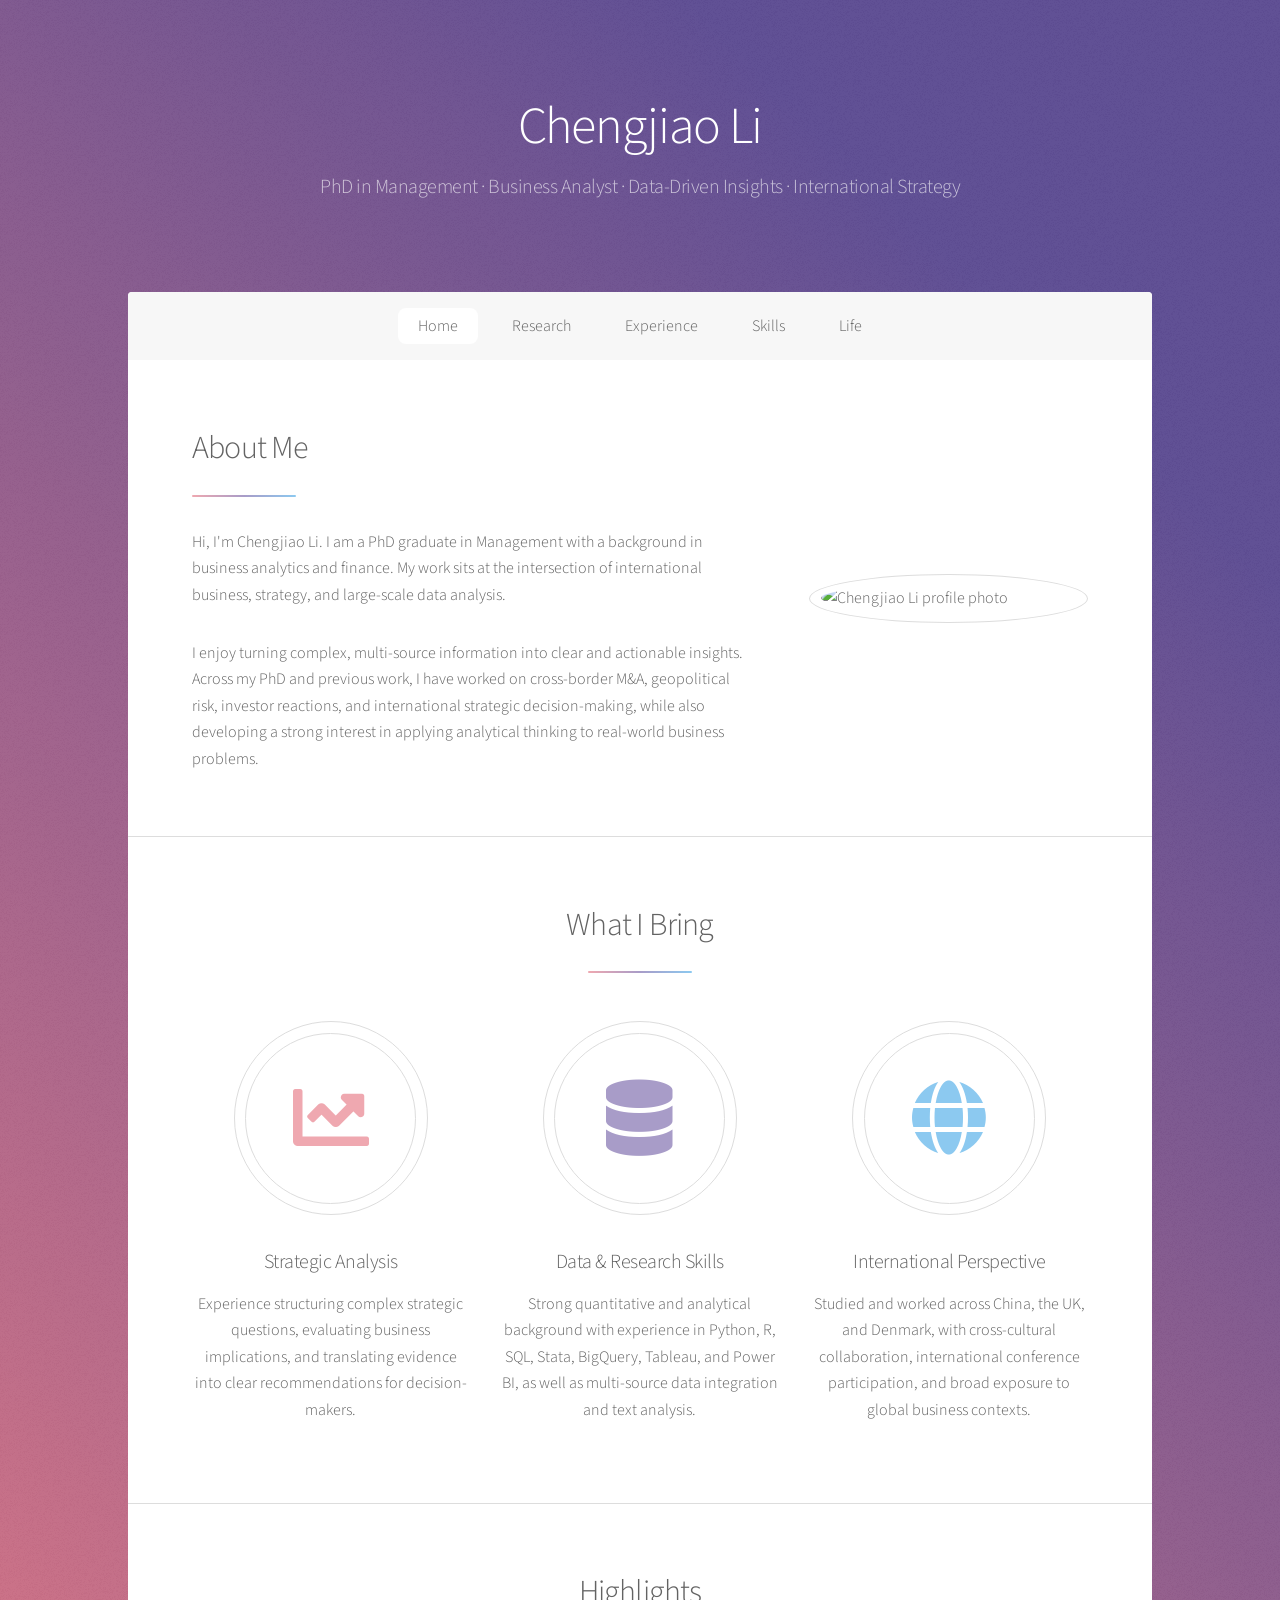
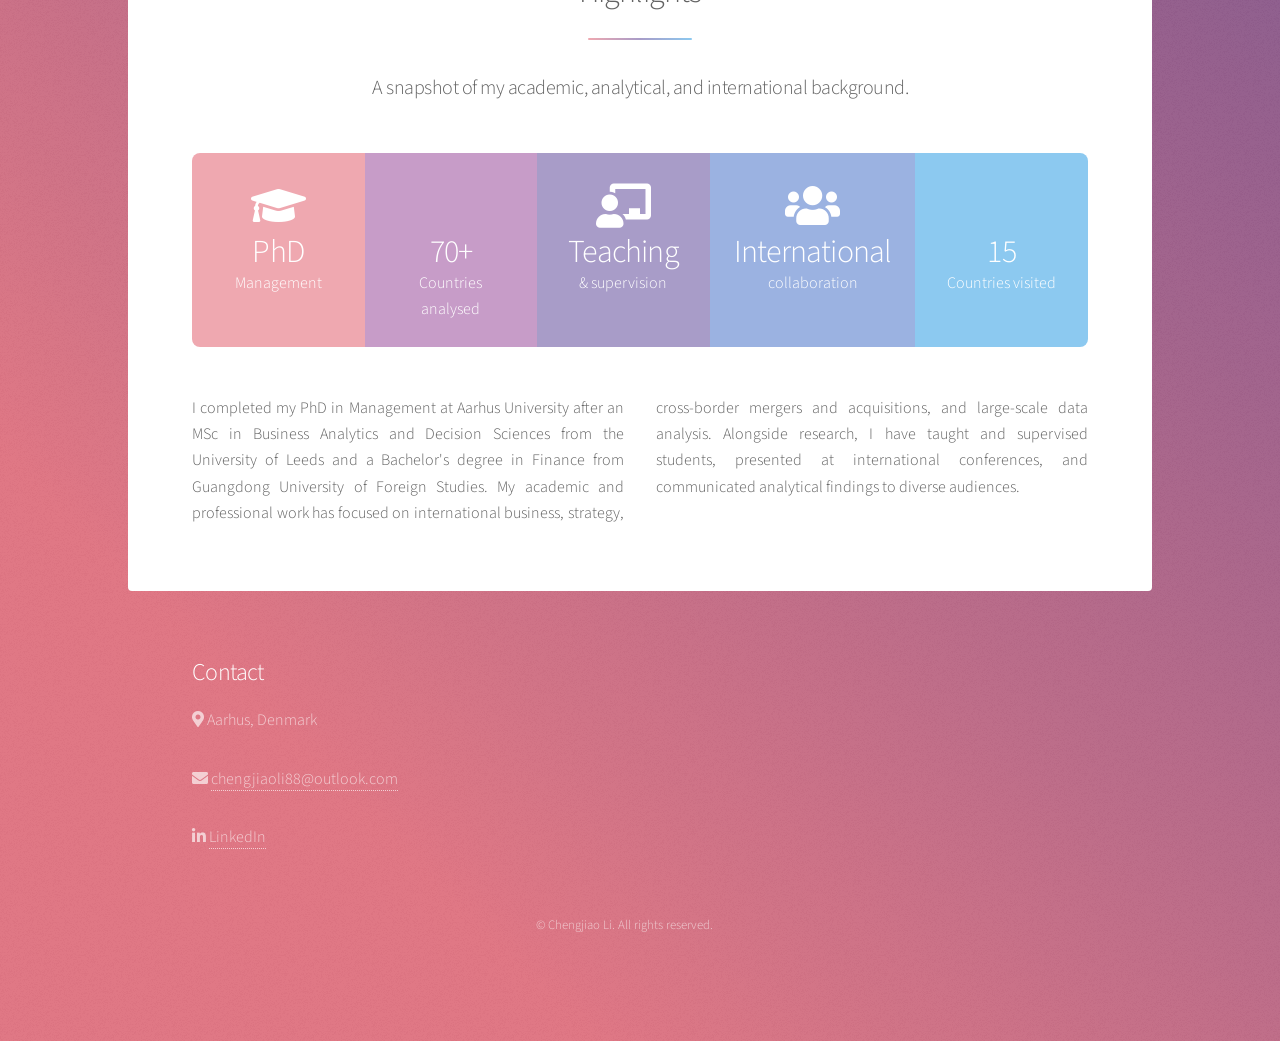
==== index.html @ 2b3ce6ff "Initial website upload" ====
<!DOCTYPE HTML>
<!--
	Adapted from Stellar by HTML5 UP
-->
<html>
	<head>
		<title>Chengjiao Li | Home</title>
		<meta charset="utf-8" />
		<meta name="viewport" content="width=device-width, initial-scale=1, user-scalable=no" />
		<meta name="description" content="Chengjiao Li is a PhD graduate in Management with a background in business analytics and finance, specialising in international business, strategy, and data-driven analysis." />
		<link rel="stylesheet" href="assets/css/main.css" />
		<noscript><link rel="stylesheet" href="assets/css/noscript.css" /></noscript>
	</head>
	<body class="is-preload">

		<!-- Wrapper -->
		<div id="wrapper">

			<!-- Header -->
			<header id="header" class="alt">
				<h1>Chengjiao Li</h1>
				<p>PhD in Management · Business Analyst · Data-Driven Insights · International Strategy</p>
			</header>

			<!-- Nav -->
			<nav id="nav">
				<ul>
					<li><a href="index.html" class="active">Home</a></li>
					<li><a href="Research.html">Research</a></li>
					<li><a href="Experience.html">Experience</a></li>
					<li><a href="Skills.html">Skills</a></li>
					<li><a href="Life.html">Life</a></li>
				</ul>
			</nav>

			<!-- Main -->
			<div id="main">

				<!-- About Me -->
				<section id="intro" class="main">
					<div class="spotlight">
						<div class="content">
							<header class="major">
								<h2>About Me</h2>
							</header>
							<p>
								Hi, I'm Chengjiao Li. I am a PhD graduate in Management with a background in business
								analytics and finance. My work sits at the intersection of international business,
								strategy, and large-scale data analysis.
							</p>
							<p>
								I enjoy turning complex, multi-source information into clear and actionable insights.
								Across my PhD and previous work, I have worked on cross-border M&amp;A, geopolitical risk,
								investor reactions, and international strategic decision-making, while also developing a
								strong interest in applying analytical thinking to real-world business problems.
							</p>
						</div>
						<span class="image"><img src="images/profile.jpg" alt="Chengjiao Li profile photo" /></span>
					</div>
				</section>

				<!-- What I Bring -->
				<section id="first" class="main special">
					<header class="major">
						<h2>What I Bring</h2>
					</header>
					<ul class="features">
						<li>
							<span class="icon solid major style1 fa-chart-line"></span>
							<h3>Strategic Analysis</h3>
							<p>
								Experience structuring complex strategic questions, evaluating business implications,
								and translating evidence into clear recommendations for decision-makers.
							</p>
						</li>
						<li>
							<span class="icon solid major style3 fa-database"></span>
							<h3>Data &amp; Research Skills</h3>
							<p>
								Strong quantitative and analytical background with experience in Python, R, SQL,
								Stata, BigQuery, Tableau, and Power BI, as well as multi-source data integration and text analysis.
							</p>
						</li>
						<li>
							<span class="icon solid major style5 fa-globe"></span>
							<h3>International Perspective</h3>
							<p>
								Studied and worked across China, the UK, and Denmark, with cross-cultural collaboration,
								international conference participation, and broad exposure to global business contexts.
							</p>
						</li>
					</ul>
				</section>

				<!-- Highlights -->
				<section id="second" class="main special">
					<header class="major">
						<h2>Highlights</h2>
						<p>A snapshot of my academic, analytical, and international background.</p>
					</header>
					<ul class="statistics">
						<li class="style1">
							<span class="icon solid fa-graduation-cap"></span>
							<strong>PhD</strong> Management
						</li>
						<li class="style2">
							<span class="icon fa-globe"></span>
							<strong>70+</strong> Countries analysed
						</li>
						<li class="style3">
							<span class="icon solid fa-chalkboard-teacher"></span>
							<strong>Teaching</strong> &amp; supervision
						</li>
						<li class="style4">
							<span class="icon solid fa-users"></span>
							<strong>International</strong> collaboration
						</li>
						<li class="style5">
							<span class="icon fa-camera"></span>
							<strong>15</strong> Countries visited
						</li>
					</ul>
					<p class="content">
						I completed my PhD in Management at Aarhus University after an MSc in Business Analytics and
						Decision Sciences from the University of Leeds and a Bachelor's degree in Finance from
						Guangdong University of Foreign Studies. My academic and professional work has focused on
						international business, strategy, cross-border mergers and acquisitions, and large-scale
						data analysis. Alongside research, I have taught and supervised students, presented at
						international conferences, and communicated analytical findings to diverse audiences.
					</p>
				</section>

			</div>

			<!-- Footer -->
			<footer id="footer">
				<section class="contact-block">
					<h2>Contact</h2>

					<p class="contact-item">
						<span class="icon solid fa-map-marker-alt"></span>
						<span>Aarhus, Denmark</span>
					</p>

					<p class="contact-item">
						<span class="icon solid fa-envelope"></span>
						<a href="mailto:chengjiaoli88@outlook.com">chengjiaoli88@outlook.com</a>
					</p>

					<p class="contact-item">
						<span class="icon brands fa-linkedin-in"></span>
						<a href="https://www.linkedin.com/in/chengjiao-li-96b55ba3/" target="_blank" rel="noopener noreferrer">LinkedIn</a>
					</p>
				</section>

				<p class="copyright">&copy; Chengjiao Li. All rights reserved.</p>
			</footer>

		</div>

		<!-- Scripts -->
		<script src="assets/js/jquery.min.js"></script>
		<script src="assets/js/jquery.scrollex.min.js"></script>
		<script src="assets/js/jquery.scrolly.min.js"></script>
		<script src="assets/js/browser.min.js"></script>
		<script src="assets/js/breakpoints.min.js"></script>
		<script src="assets/js/util.js"></script>
		<script src="assets/js/main.js"></script>

	</body>
</html>
---- assets/css/main.css ----
@import url(fontawesome-all.min.css);
@import 'https://fonts.googleapis.com/css?family=Source+Sans+Pro:300,400';

/*
	Stellar by HTML5 UP
	html5up.net | @ajlkn
	Free for personal and commercial use under the CCA 3.0 license (html5up.net/license)
*/

html, body, div, span, applet, object,
iframe, h1, h2, h3, h4, h5, h6, p, blockquote,
pre, a, abbr, acronym, address, big, cite,
code, del, dfn, em, img, ins, kbd, q, s, samp,
small, strike, strong, sub, sup, tt, var, b,
u, i, center, dl, dt, dd, ol, ul, li, fieldset,
form, label, legend, table, caption, tbody,
tfoot, thead, tr, th, td, article, aside,
canvas, details, embed, figure, figcaption,
footer, header, hgroup, menu, nav, output, ruby,
section, summary, time, mark, audio, video {
	margin: 0;
	padding: 0;
	border: 0;
	font-size: 100%;
	font: inherit;
	vertical-align: baseline;}

article, aside, details, figcaption, figure,
footer, header, hgroup, menu, nav, section {
	display: block;}

body {
	line-height: 1;
}

ol, ul {
	list-style: none;
}

blockquote, q {
	quotes: none;
}

	blockquote:before, blockquote:after, q:before, q:after {
		content: '';
		content: none;
	}

table {
	border-collapse: collapse;
	border-spacing: 0;
}

body {
	-webkit-text-size-adjust: none;
}

mark {
	background-color: transparent;
	color: inherit;
}

input::-moz-focus-inner {
	border: 0;
	padding: 0;
}

input, select, textarea {
	-moz-appearance: none;
	-webkit-appearance: none;
	-ms-appearance: none;
	appearance: none;
}

/* Basic */

	@-ms-viewport {
		width: device-width;
	}

	body {
		-ms-overflow-style: scrollbar;
	}

	@media screen and (max-width: 480px) {

		html, body {
			min-width: 320px;
		}

	}

	html {
		box-sizing: border-box;
	}

	*, *:before, *:after {
		box-sizing: inherit;
	}

	body {
		background-color: #935d8c;
		background-image: url("images/overlay.png"), -moz-linear-gradient(45deg, #e37682 15%, #5f4d93 85%);
		background-image: url("images/overlay.png"), -webkit-linear-gradient(45deg, #e37682 15%, #5f4d93 85%);
		background-image: url("images/overlay.png"), -ms-linear-gradient(45deg, #e37682 15%, #5f4d93 85%);
		background-image: url("images/overlay.png"), linear-gradient(45deg, #e37682 15%, #5f4d93 85%);
	}

		body.is-preload *, body.is-preload *:before, body.is-preload *:after {
			-moz-animation: none !important;
			-webkit-animation: none !important;
			-ms-animation: none !important;
			animation: none !important;
			-moz-transition: none !important;
			-webkit-transition: none !important;
			-ms-transition: none !important;
			transition: none !important;
		}

/* Type */

	body {
		background-color: #935d8c;
		color: rgba(255, 255, 255, 0.65);
	}

	body, input, select, textarea {
		font-family: "Source Sans Pro", Helvetica, sans-serif;
		font-size: 17pt;
		font-weight: 300;
		line-height: 1.65;
	}

		@media screen and (max-width: 1680px) {

			body, input, select, textarea {
				font-size: 14pt;
			}

		}

		@media screen and (max-width: 1280px) {

			body, input, select, textarea {
				font-size: 12pt;
			}

		}

		@media screen and (max-width: 360px) {

			body, input, select, textarea {
				font-size: 11pt;
			}

		}

	a {
		-moz-transition: color 0.2s ease, border-bottom 0.2s ease;
		-webkit-transition: color 0.2s ease, border-bottom 0.2s ease;
		-ms-transition: color 0.2s ease, border-bottom 0.2s ease;
		transition: color 0.2s ease, border-bottom 0.2s ease;
		text-decoration: none;
		border-bottom: dotted 1px;
		color: inherit;
	}

		a:hover {
			border-bottom-color: transparent;
		}

	strong, b {
		font-weight: 400;
	}

	em, i {
		font-style: italic;
	}

	p {
		margin: 0 0 2em 0;
	}

		p.content {
			-moz-columns: 20em 2;
			-webkit-columns: 20em 2;
			-ms-columns: 20em 2;
			columns: 20em 2;
			-moz-column-gap: 2em;
			-webkit-column-gap: 2em;
			-ms-column-gap: 2em;
			column-gap: 2em;
			text-align: justify;
		}

	h1, h2, h3, h4, h5, h6 {
		font-weight: 300;
		line-height: 1.5;
		margin: 0 0 0.7em 0;
		letter-spacing: -0.025em;
	}

		h1 a, h2 a, h3 a, h4 a, h5 a, h6 a {
			color: inherit;
			text-decoration: none;
		}

	h1 {
		font-size: 2.5em;
		line-height: 1.2;
	}

	h2 {
		font-size: 1.5em;
	}

	h3 {
		font-size: 1.25em;
	}

	h4 {
		font-size: 1.1em;
	}

	h5 {
		font-size: 0.9em;
	}

	h6 {
		font-size: 0.7em;
	}

	@media screen and (max-width: 736px) {

		h1 {
			font-size: 2em;
		}

	}

	sub {
		font-size: 0.8em;
		position: relative;
		top: 0.5em;
	}

	sup {
		font-size: 0.8em;
		position: relative;
		top: -0.5em;
	}

	blockquote {
		border-left: solid 4px;
		font-style: italic;
		margin: 0 0 2em 0;
		padding: 0.5em 0 0.5em 2em;
	}

	code {
		border-radius: 8px;
		border: solid 1px;
		font-family: "Courier New", monospace;
		font-size: 0.9em;
		margin: 0 0.25em;
		padding: 0.25em 0.65em;
	}

	pre {
		-webkit-overflow-scrolling: touch;
		font-family: "Courier New", monospace;
		font-size: 0.9em;
		margin: 0 0 2em 0;
	}

		pre code {
			display: block;
			line-height: 1.75;
			padding: 1em 1.5em;
			overflow-x: auto;
		}

	hr {
		border: 0;
		border-bottom: solid 1px;
		margin: 2em 0;
	}

		hr.major {
			margin: 3em 0;
		}

	.align-left {
		text-align: left;
	}

	.align-center {
		text-align: center;
	}

	.align-right {
		text-align: right;
	}

	input, select, textarea {
		color: #ffffff;
	}

	a:hover {
		color: #ffffff;
	}

	strong, b {
		color: #ffffff;
	}

	h1, h2, h3, h4, h5, h6 {
		color: #ffffff;
	}

	blockquote {
		border-left-color: rgba(255, 255, 255, 0.35);
	}

	code {
		background: rgba(255, 255, 255, 0.075);
		border-color: rgba(255, 255, 255, 0.35);
	}

	hr {
		border-bottom-color: rgba(255, 255, 255, 0.35);
	}

/* Row */

	.row {
		display: flex;
		flex-wrap: wrap;
		box-sizing: border-box;
		align-items: stretch;
	}

		.row > * {
			box-sizing: border-box;
		}

		.row.gtr-uniform > * > :last-child {
			margin-bottom: 0;
		}

		.row.aln-left {
			justify-content: flex-start;
		}

		.row.aln-center {
			justify-content: center;
		}

		.row.aln-right {
			justify-content: flex-end;
		}

		.row.aln-top {
			align-items: flex-start;
		}

		.row.aln-middle {
			align-items: center;
		}

		.row.aln-bottom {
			align-items: flex-end;
		}

		.row > .imp {
			order: -1;
		}

		.row > .col-1 {
			width: 8.33333%;
		}

		.row > .off-1 {
			margin-left: 8.33333%;
		}

		.row > .col-2 {
			width: 16.66667%;
		}

		.row > .off-2 {
			margin-left: 16.66667%;
		}

		.row > .col-3 {
			width: 25%;
		}

		.row > .off-3 {
			margin-left: 25%;
		}

		.row > .col-4 {
			width: 33.33333%;
		}

		.row > .off-4 {
			margin-left: 33.33333%;
		}

		.row > .col-5 {
			width: 41.66667%;
		}

		.row > .off-5 {
			margin-left: 41.66667%;
		}

		.row > .col-6 {
			width: 50%;
		}

		.row > .off-6 {
			margin-left: 50%;
		}

		.row > .col-7 {
			width: 58.33333%;
		}

		.row > .off-7 {
			margin-left: 58.33333%;
		}

		.row > .col-8 {
			width: 66.66667%;
		}

		.row > .off-8 {
			margin-left: 66.66667%;
		}

		.row > .col-9 {
			width: 75%;
		}

		.row > .off-9 {
			margin-left: 75%;
		}

		.row > .col-10 {
			width: 83.33333%;
		}

		.row > .off-10 {
			margin-left: 83.33333%;
		}

		.row > .col-11 {
			width: 91.66667%;
		}

		.row > .off-11 {
			margin-left: 91.66667%;
		}

		.row > .col-12 {
			width: 100%;
		}

		.row > .off-12 {
			margin-left: 100%;
		}

		.row.gtr-0 {
			margin-top: 0;
			margin-left: 0em;
		}

			.row.gtr-0 > * {
				padding: 0 0 0 0em;
			}

			.row.gtr-0.gtr-uniform {
				margin-top: 0em;
			}

				.row.gtr-0.gtr-uniform > * {
					padding-top: 0em;
				}

		.row.gtr-25 {
			margin-top: 0;
			margin-left: -0.375em;
		}

			.row.gtr-25 > * {
				padding: 0 0 0 0.375em;
			}

			.row.gtr-25.gtr-uniform {
				margin-top: -0.375em;
			}

				.row.gtr-25.gtr-uniform > * {
					padding-top: 0.375em;
				}

		.row.gtr-50 {
			margin-top: 0;
			margin-left: -0.75em;
		}

			.row.gtr-50 > * {
				padding: 0 0 0 0.75em;
			}

			.row.gtr-50.gtr-uniform {
				margin-top: -0.75em;
			}

				.row.gtr-50.gtr-uniform > * {
					padding-top: 0.75em;
				}

		.row {
			margin-top: 0;
			margin-left: -1.5em;
		}

			.row > * {
				padding: 0 0 0 1.5em;
			}

			.row.gtr-uniform {
				margin-top: -1.5em;
			}

				.row.gtr-uniform > * {
					padding-top: 1.5em;
				}

		.row.gtr-150 {
			margin-top: 0;
			margin-left: -2.25em;
		}

			.row.gtr-150 > * {
				padding: 0 0 0 2.25em;
			}

			.row.gtr-150.gtr-uniform {
				margin-top: -2.25em;
			}

				.row.gtr-150.gtr-uniform > * {
					padding-top: 2.25em;
				}

		.row.gtr-200 {
			margin-top: 0;
			margin-left: -3em;
		}

			.row.gtr-200 > * {
				padding: 0 0 0 3em;
			}

			.row.gtr-200.gtr-uniform {
				margin-top: -3em;
			}

				.row.gtr-200.gtr-uniform > * {
					padding-top: 3em;
				}

		@media screen and (max-width: 1680px) {

			.row {
				display: flex;
				flex-wrap: wrap;
				box-sizing: border-box;
				align-items: stretch;
			}

				.row > * {
					box-sizing: border-box;
				}

				.row.gtr-uniform > * > :last-child {
					margin-bottom: 0;
				}

				.row.aln-left {
					justify-content: flex-start;
				}

				.row.aln-center {
					justify-content: center;
				}

				.row.aln-right {
					justify-content: flex-end;
				}

				.row.aln-top {
					align-items: flex-start;
				}

				.row.aln-middle {
					align-items: center;
				}

				.row.aln-bottom {
					align-items: flex-end;
				}

				.row > .imp-xlarge {
					order: -1;
				}

				.row > .col-1-xlarge {
					width: 8.33333%;
				}

				.row > .off-1-xlarge {
					margin-left: 8.33333%;
				}

				.row > .col-2-xlarge {
					width: 16.66667%;
				}

				.row > .off-2-xlarge {
					margin-left: 16.66667%;
				}

				.row > .col-3-xlarge {
					width: 25%;
				}

				.row > .off-3-xlarge {
					margin-left: 25%;
				}

				.row > .col-4-xlarge {
					width: 33.33333%;
				}

				.row > .off-4-xlarge {
					margin-left: 33.33333%;
				}

				.row > .col-5-xlarge {
					width: 41.66667%;
				}

				.row > .off-5-xlarge {
					margin-left: 41.66667%;
				}

				.row > .col-6-xlarge {
					width: 50%;
				}

				.row > .off-6-xlarge {
					margin-left: 50%;
				}

				.row > .col-7-xlarge {
					width: 58.33333%;
				}

				.row > .off-7-xlarge {
					margin-left: 58.33333%;
				}

				.row > .col-8-xlarge {
					width: 66.66667%;
				}

				.row > .off-8-xlarge {
					margin-left: 66.66667%;
				}

				.row > .col-9-xlarge {
					width: 75%;
				}

				.row > .off-9-xlarge {
					margin-left: 75%;
				}

				.row > .col-10-xlarge {
					width: 83.33333%;
				}

				.row > .off-10-xlarge {
					margin-left: 83.33333%;
				}

				.row > .col-11-xlarge {
					width: 91.66667%;
				}

				.row > .off-11-xlarge {
					margin-left: 91.66667%;
				}

				.row > .col-12-xlarge {
					width: 100%;
				}

				.row > .off-12-xlarge {
					margin-left: 100%;
				}

				.row.gtr-0 {
					margin-top: 0;
					margin-left: 0em;
				}

					.row.gtr-0 > * {
						padding: 0 0 0 0em;
					}

					.row.gtr-0.gtr-uniform {
						margin-top: 0em;
					}

						.row.gtr-0.gtr-uniform > * {
							padding-top: 0em;
						}

				.row.gtr-25 {
					margin-top: 0;
					margin-left: -0.375em;
				}

					.row.gtr-25 > * {
						padding: 0 0 0 0.375em;
					}

					.row.gtr-25.gtr-uniform {
						margin-top: -0.375em;
					}

						.row.gtr-25.gtr-uniform > * {
							padding-top: 0.375em;
						}

				.row.gtr-50 {
					margin-top: 0;
					margin-left: -0.75em;
				}

					.row.gtr-50 > * {
						padding: 0 0 0 0.75em;
					}

					.row.gtr-50.gtr-uniform {
						margin-top: -0.75em;
					}

						.row.gtr-50.gtr-uniform > * {
							padding-top: 0.75em;
						}

				.row {
					margin-top: 0;
					margin-left: -1.5em;
				}

					.row > * {
						padding: 0 0 0 1.5em;
					}

					.row.gtr-uniform {
						margin-top: -1.5em;
					}

						.row.gtr-uniform > * {
							padding-top: 1.5em;
						}

				.row.gtr-150 {
					margin-top: 0;
					margin-left: -2.25em;
				}

					.row.gtr-150 > * {
						padding: 0 0 0 2.25em;
					}

					.row.gtr-150.gtr-uniform {
						margin-top: -2.25em;
					}

						.row.gtr-150.gtr-uniform > * {
							padding-top: 2.25em;
						}

				.row.gtr-200 {
					margin-top: 0;
					margin-left: -3em;
				}

					.row.gtr-200 > * {
						padding: 0 0 0 3em;
					}

					.row.gtr-200.gtr-uniform {
						margin-top: -3em;
					}

						.row.gtr-200.gtr-uniform > * {
							padding-top: 3em;
						}

		}

		@media screen and (max-width: 1280px) {

			.row {
				display: flex;
				flex-wrap: wrap;
				box-sizing: border-box;
				align-items: stretch;
			}

				.row > * {
					box-sizing: border-box;
				}

				.row.gtr-uniform > * > :last-child {
					margin-bottom: 0;
				}

				.row.aln-left {
					justify-content: flex-start;
				}

				.row.aln-center {
					justify-content: center;
				}

				.row.aln-right {
					justify-content: flex-end;
				}

				.row.aln-top {
					align-items: flex-start;
				}

				.row.aln-middle {
					align-items: center;
				}

				.row.aln-bottom {
					align-items: flex-end;
				}

				.row > .imp-large {
					order: -1;
				}

				.row > .col-1-large {
					width: 8.33333%;
				}

				.row > .off-1-large {
					margin-left: 8.33333%;
				}

				.row > .col-2-large {
					width: 16.66667%;
				}

				.row > .off-2-large {
					margin-left: 16.66667%;
				}

				.row > .col-3-large {
					width: 25%;
				}

				.row > .off-3-large {
					margin-left: 25%;
				}

				.row > .col-4-large {
					width: 33.33333%;
				}

				.row > .off-4-large {
					margin-left: 33.33333%;
				}

				.row > .col-5-large {
					width: 41.66667%;
				}

				.row > .off-5-large {
					margin-left: 41.66667%;
				}

				.row > .col-6-large {
					width: 50%;
				}

				.row > .off-6-large {
					margin-left: 50%;
				}

				.row > .col-7-large {
					width: 58.33333%;
				}

				.row > .off-7-large {
					margin-left: 58.33333%;
				}

				.row > .col-8-large {
					width: 66.66667%;
				}

				.row > .off-8-large {
					margin-left: 66.66667%;
				}

				.row > .col-9-large {
					width: 75%;
				}

				.row > .off-9-large {
					margin-left: 75%;
				}

				.row > .col-10-large {
					width: 83.33333%;
				}

				.row > .off-10-large {
					margin-left: 83.33333%;
				}

				.row > .col-11-large {
					width: 91.66667%;
				}

				.row > .off-11-large {
					margin-left: 91.66667%;
				}

				.row > .col-12-large {
					width: 100%;
				}

				.row > .off-12-large {
					margin-left: 100%;
				}

				.row.gtr-0 {
					margin-top: 0;
					margin-left: 0em;
				}

					.row.gtr-0 > * {
						padding: 0 0 0 0em;
					}

					.row.gtr-0.gtr-uniform {
						margin-top: 0em;
					}

						.row.gtr-0.gtr-uniform > * {
							padding-top: 0em;
						}

				.row.gtr-25 {
					margin-top: 0;
					margin-left: -0.375em;
				}

					.row.gtr-25 > * {
						padding: 0 0 0 0.375em;
					}

					.row.gtr-25.gtr-uniform {
						margin-top: -0.375em;
					}

						.row.gtr-25.gtr-uniform > * {
							padding-top: 0.375em;
						}

				.row.gtr-50 {
					margin-top: 0;
					margin-left: -0.75em;
				}

					.row.gtr-50 > * {
						padding: 0 0 0 0.75em;
					}

					.row.gtr-50.gtr-uniform {
						margin-top: -0.75em;
					}

						.row.gtr-50.gtr-uniform > * {
							padding-top: 0.75em;
						}

				.row {
					margin-top: 0;
					margin-left: -1.5em;
				}

					.row > * {
						padding: 0 0 0 1.5em;
					}

					.row.gtr-uniform {
						margin-top: -1.5em;
					}

						.row.gtr-uniform > * {
							padding-top: 1.5em;
						}

				.row.gtr-150 {
					margin-top: 0;
					margin-left: -2.25em;
				}

					.row.gtr-150 > * {
						padding: 0 0 0 2.25em;
					}

					.row.gtr-150.gtr-uniform {
						margin-top: -2.25em;
					}

						.row.gtr-150.gtr-uniform > * {
							padding-top: 2.25em;
						}

				.row.gtr-200 {
					margin-top: 0;
					margin-left: -3em;
				}

					.row.gtr-200 > * {
						padding: 0 0 0 3em;
					}

					.row.gtr-200.gtr-uniform {
						margin-top: -3em;
					}

						.row.gtr-200.gtr-uniform > * {
							padding-top: 3em;
						}

		}

		@media screen and (max-width: 980px) {

			.row {
				display: flex;
				flex-wrap: wrap;
				box-sizing: border-box;
				align-items: stretch;
			}

				.row > * {
					box-sizing: border-box;
				}

				.row.gtr-uniform > * > :last-child {
					margin-bottom: 0;
				}

				.row.aln-left {
					justify-content: flex-start;
				}

				.row.aln-center {
					justify-content: center;
				}

				.row.aln-right {
					justify-content: flex-end;
				}

				.row.aln-top {
					align-items: flex-start;
				}

				.row.aln-middle {
					align-items: center;
				}

				.row.aln-bottom {
					align-items: flex-end;
				}

				.row > .imp-medium {
					order: -1;
				}

				.row > .col-1-medium {
					width: 8.33333%;
				}

				.row > .off-1-medium {
					margin-left: 8.33333%;
				}

				.row > .col-2-medium {
					width: 16.66667%;
				}

				.row > .off-2-medium {
					margin-left: 16.66667%;
				}

				.row > .col-3-medium {
					width: 25%;
				}

				.row > .off-3-medium {
					margin-left: 25%;
				}

				.row > .col-4-medium {
					width: 33.33333%;
				}

				.row > .off-4-medium {
					margin-left: 33.33333%;
				}

				.row > .col-5-medium {
					width: 41.66667%;
				}

				.row > .off-5-medium {
					margin-left: 41.66667%;
				}

				.row > .col-6-medium {
					width: 50%;
				}

				.row > .off-6-medium {
					margin-left: 50%;
				}

				.row > .col-7-medium {
					width: 58.33333%;
				}

				.row > .off-7-medium {
					margin-left: 58.33333%;
				}

				.row > .col-8-medium {
					width: 66.66667%;
				}

				.row > .off-8-medium {
					margin-left: 66.66667%;
				}

				.row > .col-9-medium {
					width: 75%;
				}

				.row > .off-9-medium {
					margin-left: 75%;
				}

				.row > .col-10-medium {
					width: 83.33333%;
				}

				.row > .off-10-medium {
					margin-left: 83.33333%;
				}

				.row > .col-11-medium {
					width: 91.66667%;
				}

				.row > .off-11-medium {
					margin-left: 91.66667%;
				}

				.row > .col-12-medium {
					width: 100%;
				}

				.row > .off-12-medium {
					margin-left: 100%;
				}

				.row.gtr-0 {
					margin-top: 0;
					margin-left: 0em;
				}

					.row.gtr-0 > * {
						padding: 0 0 0 0em;
					}

					.row.gtr-0.gtr-uniform {
						margin-top: 0em;
					}

						.row.gtr-0.gtr-uniform > * {
							padding-top: 0em;
						}

				.row.gtr-25 {
					margin-top: 0;
					margin-left: -0.375em;
				}

					.row.gtr-25 > * {
						padding: 0 0 0 0.375em;
					}

					.row.gtr-25.gtr-uniform {
						margin-top: -0.375em;
					}

						.row.gtr-25.gtr-uniform > * {
							padding-top: 0.375em;
						}

				.row.gtr-50 {
					margin-top: 0;
					margin-left: -0.75em;
				}

					.row.gtr-50 > * {
						padding: 0 0 0 0.75em;
					}

					.row.gtr-50.gtr-uniform {
						margin-top: -0.75em;
					}

						.row.gtr-50.gtr-uniform > * {
							padding-top: 0.75em;
						}

				.row {
					margin-top: 0;
					margin-left: -1.5em;
				}

					.row > * {
						padding: 0 0 0 1.5em;
					}

					.row.gtr-uniform {
						margin-top: -1.5em;
					}

						.row.gtr-uniform > * {
							padding-top: 1.5em;
						}

				.row.gtr-150 {
					margin-top: 0;
					margin-left: -2.25em;
				}

					.row.gtr-150 > * {
						padding: 0 0 0 2.25em;
					}

					.row.gtr-150.gtr-uniform {
						margin-top: -2.25em;
					}

						.row.gtr-150.gtr-uniform > * {
							padding-top: 2.25em;
						}

				.row.gtr-200 {
					margin-top: 0;
					margin-left: -3em;
				}

					.row.gtr-200 > * {
						padding: 0 0 0 3em;
					}

					.row.gtr-200.gtr-uniform {
						margin-top: -3em;
					}

						.row.gtr-200.gtr-uniform > * {
							padding-top: 3em;
						}

		}

		@media screen and (max-width: 736px) {

			.row {
				display: flex;
				flex-wrap: wrap;
				box-sizing: border-box;
				align-items: stretch;
			}

				.row > * {
					box-sizing: border-box;
				}

				.row.gtr-uniform > * > :last-child {
					margin-bottom: 0;
				}

				.row.aln-left {
					justify-content: flex-start;
				}

				.row.aln-center {
					justify-content: center;
				}

				.row.aln-right {
					justify-content: flex-end;
				}

				.row.aln-top {
					align-items: flex-start;
				}

				.row.aln-middle {
					align-items: center;
				}

				.row.aln-bottom {
					align-items: flex-end;
				}

				.row > .imp-small {
					order: -1;
				}

				.row > .col-1-small {
					width: 8.33333%;
				}

				.row > .off-1-small {
					margin-left: 8.33333%;
				}

				.row > .col-2-small {
					width: 16.66667%;
				}

				.row > .off-2-small {
					margin-left: 16.66667%;
				}

				.row > .col-3-small {
					width: 25%;
				}

				.row > .off-3-small {
					margin-left: 25%;
				}

				.row > .col-4-small {
					width: 33.33333%;
				}

				.row > .off-4-small {
					margin-left: 33.33333%;
				}

				.row > .col-5-small {
					width: 41.66667%;
				}

				.row > .off-5-small {
					margin-left: 41.66667%;
				}

				.row > .col-6-small {
					width: 50%;
				}

				.row > .off-6-small {
					margin-left: 50%;
				}

				.row > .col-7-small {
					width: 58.33333%;
				}

				.row > .off-7-small {
					margin-left: 58.33333%;
				}

				.row > .col-8-small {
					width: 66.66667%;
				}

				.row > .off-8-small {
					margin-left: 66.66667%;
				}

				.row > .col-9-small {
					width: 75%;
				}

				.row > .off-9-small {
					margin-left: 75%;
				}

				.row > .col-10-small {
					width: 83.33333%;
				}

				.row > .off-10-small {
					margin-left: 83.33333%;
				}

				.row > .col-11-small {
					width: 91.66667%;
				}

				.row > .off-11-small {
					margin-left: 91.66667%;
				}

				.row > .col-12-small {
					width: 100%;
				}

				.row > .off-12-small {
					margin-left: 100%;
				}

				.row.gtr-0 {
					margin-top: 0;
					margin-left: 0em;
				}

					.row.gtr-0 > * {
						padding: 0 0 0 0em;
					}

					.row.gtr-0.gtr-uniform {
						margin-top: 0em;
					}

						.row.gtr-0.gtr-uniform > * {
							padding-top: 0em;
						}

				.row.gtr-25 {
					margin-top: 0;
					margin-left: -0.25em;
				}

					.row.gtr-25 > * {
						padding: 0 0 0 0.25em;
					}

					.row.gtr-25.gtr-uniform {
						margin-top: -0.25em;
					}

						.row.gtr-25.gtr-uniform > * {
							padding-top: 0.25em;
						}

				.row.gtr-50 {
					margin-top: 0;
					margin-left: -0.5em;
				}

					.row.gtr-50 > * {
						padding: 0 0 0 0.5em;
					}

					.row.gtr-50.gtr-uniform {
						margin-top: -0.5em;
					}

						.row.gtr-50.gtr-uniform > * {
							padding-top: 0.5em;
						}

				.row {
					margin-top: 0;
					margin-left: -1em;
				}

					.row > * {
						padding: 0 0 0 1em;
					}

					.row.gtr-uniform {
						margin-top: -1em;
					}

						.row.gtr-uniform > * {
							padding-top: 1em;
						}

				.row.gtr-150 {
					margin-top: 0;
					margin-left: -1.5em;
				}

					.row.gtr-150 > * {
						padding: 0 0 0 1.5em;
					}

					.row.gtr-150.gtr-uniform {
						margin-top: -1.5em;
					}

						.row.gtr-150.gtr-uniform > * {
							padding-top: 1.5em;
						}

				.row.gtr-200 {
					margin-top: 0;
					margin-left: -2em;
				}

					.row.gtr-200 > * {
						padding: 0 0 0 2em;
					}

					.row.gtr-200.gtr-uniform {
						margin-top: -2em;
					}

						.row.gtr-200.gtr-uniform > * {
							padding-top: 2em;
						}

		}

		@media screen and (max-width: 480px) {

			.row {
				display: flex;
				flex-wrap: wrap;
				box-sizing: border-box;
				align-items: stretch;
			}

				.row > * {
					box-sizing: border-box;
				}

				.row.gtr-uniform > * > :last-child {
					margin-bottom: 0;
				}

				.row.aln-left {
					justify-content: flex-start;
				}

				.row.aln-center {
					justify-content: center;
				}

				.row.aln-right {
					justify-content: flex-end;
				}

				.row.aln-top {
					align-items: flex-start;
				}

				.row.aln-middle {
					align-items: center;
				}

				.row.aln-bottom {
					align-items: flex-end;
				}

				.row > .imp-xsmall {
					order: -1;
				}

				.row > .col-1-xsmall {
					width: 8.33333%;
				}

				.row > .off-1-xsmall {
					margin-left: 8.33333%;
				}

				.row > .col-2-xsmall {
					width: 16.66667%;
				}

				.row > .off-2-xsmall {
					margin-left: 16.66667%;
				}

				.row > .col-3-xsmall {
					width: 25%;
				}

				.row > .off-3-xsmall {
					margin-left: 25%;
				}

				.row > .col-4-xsmall {
					width: 33.33333%;
				}

				.row > .off-4-xsmall {
					margin-left: 33.33333%;
				}

				.row > .col-5-xsmall {
					width: 41.66667%;
				}

				.row > .off-5-xsmall {
					margin-left: 41.66667%;
				}

				.row > .col-6-xsmall {
					width: 50%;
				}

				.row > .off-6-xsmall {
					margin-left: 50%;
				}

				.row > .col-7-xsmall {
					width: 58.33333%;
				}

				.row > .off-7-xsmall {
					margin-left: 58.33333%;
				}

				.row > .col-8-xsmall {
					width: 66.66667%;
				}

				.row > .off-8-xsmall {
					margin-left: 66.66667%;
				}

				.row > .col-9-xsmall {
					width: 75%;
				}

				.row > .off-9-xsmall {
					margin-left: 75%;
				}

				.row > .col-10-xsmall {
					width: 83.33333%;
				}

				.row > .off-10-xsmall {
					margin-left: 83.33333%;
				}

				.row > .col-11-xsmall {
					width: 91.66667%;
				}

				.row > .off-11-xsmall {
					margin-left: 91.66667%;
				}

				.row > .col-12-xsmall {
					width: 100%;
				}

				.row > .off-12-xsmall {
					margin-left: 100%;
				}

				.row.gtr-0 {
					margin-top: 0;
					margin-left: 0em;
				}

					.row.gtr-0 > * {
						padding: 0 0 0 0em;
					}

					.row.gtr-0.gtr-uniform {
						margin-top: 0em;
					}

						.row.gtr-0.gtr-uniform > * {
							padding-top: 0em;
						}

				.row.gtr-25 {
					margin-top: 0;
					margin-left: -0.3125em;
				}

					.row.gtr-25 > * {
						padding: 0 0 0 0.3125em;
					}

					.row.gtr-25.gtr-uniform {
						margin-top: -0.3125em;
					}

						.row.gtr-25.gtr-uniform > * {
							padding-top: 0.3125em;
						}

				.row.gtr-50 {
					margin-top: 0;
					margin-left: -0.625em;
				}

					.row.gtr-50 > * {
						padding: 0 0 0 0.625em;
					}

					.row.gtr-50.gtr-uniform {
						margin-top: -0.625em;
					}

						.row.gtr-50.gtr-uniform > * {
							padding-top: 0.625em;
						}

				.row {
					margin-top: 0;
					margin-left: -1.25em;
				}

					.row > * {
						padding: 0 0 0 1.25em;
					}

					.row.gtr-uniform {
						margin-top: -1.25em;
					}

						.row.gtr-uniform > * {
							padding-top: 1.25em;
						}

				.row.gtr-150 {
					margin-top: 0;
					margin-left: -1.875em;
				}

					.row.gtr-150 > * {
						padding: 0 0 0 1.875em;
					}

					.row.gtr-150.gtr-uniform {
						margin-top: -1.875em;
					}

						.row.gtr-150.gtr-uniform > * {
							padding-top: 1.875em;
						}

				.row.gtr-200 {
					margin-top: 0;
					margin-left: -2.5em;
				}

					.row.gtr-200 > * {
						padding: 0 0 0 2.5em;
					}

					.row.gtr-200.gtr-uniform {
						margin-top: -2.5em;
					}

						.row.gtr-200.gtr-uniform > * {
							padding-top: 2.5em;
						}

		}

/* Box */

	.box {
		border-radius: 8px;
		border: solid;
		margin-bottom: 2em;
		padding: 1.5em;
	}

		.box > :last-child,
		.box > :last-child > :last-child,
		.box > :last-child > :last-child > :last-child {
			margin-bottom: 0;
		}

		.box.alt {
			border: 0;
			border-radius: 0;
			padding: 0;
		}

	.box {
		border-color: rgba(255, 255, 255, 0.35);
	}

/* Button */

	input[type="submit"],
	input[type="reset"],
	input[type="button"],
	button,
	.button {
		-moz-appearance: none;
		-webkit-appearance: none;
		-ms-appearance: none;
		appearance: none;
		-moz-transition: background-color 0.2s ease-in-out, color 0.2s ease-in-out;
		-webkit-transition: background-color 0.2s ease-in-out, color 0.2s ease-in-out;
		-ms-transition: background-color 0.2s ease-in-out, color 0.2s ease-in-out;
		transition: background-color 0.2s ease-in-out, color 0.2s ease-in-out;
		border-radius: 8px;
		border: 0;
		cursor: pointer;
		display: inline-block;
		font-weight: 300;
		height: 2.75em;
		line-height: 2.75em;
		min-width: 9.25em;
		padding: 0 1.5em;
		text-align: center;
		text-decoration: none;
		white-space: nowrap;
	}

		input[type="submit"].icon,
		input[type="reset"].icon,
		input[type="button"].icon,
		button.icon,
		.button.icon {
			padding-left: 1.35em;
		}

			input[type="submit"].icon:before,
			input[type="reset"].icon:before,
			input[type="button"].icon:before,
			button.icon:before,
			.button.icon:before {
				margin-right: 0.5em;
			}

		input[type="submit"].fit,
		input[type="reset"].fit,
		input[type="button"].fit,
		button.fit,
		.button.fit {
			width: 100%;
		}

		input[type="submit"].small,
		input[type="reset"].small,
		input[type="button"].small,
		button.small,
		.button.small {
			font-size: 0.8em;
		}

		input[type="submit"].large,
		input[type="reset"].large,
		input[type="button"].large,
		button.large,
		.button.large {
			font-size: 1.35em;
		}

		input[type="submit"].disabled, input[type="submit"]:disabled,
		input[type="reset"].disabled,
		input[type="reset"]:disabled,
		input[type="button"].disabled,
		input[type="button"]:disabled,
		button.disabled,
		button:disabled,
		.button.disabled,
		.button:disabled {
			pointer-events: none;
			opacity: 0.25;
		}

		@media screen and (max-width: 736px) {

			input[type="submit"],
			input[type="reset"],
			input[type="button"],
			button,
			.button {
				min-width: 0;
			}

		}

	input[type="submit"],
	input[type="reset"],
	input[type="button"],
	button,
	.button {
		background-color: transparent;
		box-shadow: inset 0 0 0 1px rgba(255, 255, 255, 0.35);
		color: #ffffff !important;
	}

		input[type="submit"]:hover,
		input[type="reset"]:hover,
		input[type="button"]:hover,
		button:hover,
		.button:hover {
			background-color: rgba(255, 255, 255, 0.075);
		}

		input[type="submit"]:active,
		input[type="reset"]:active,
		input[type="button"]:active,
		button:active,
		.button:active {
			background-color: rgba(255, 255, 255, 0.2);
		}

		input[type="submit"].icon:before,
		input[type="reset"].icon:before,
		input[type="button"].icon:before,
		button.icon:before,
		.button.icon:before {
			color: rgba(255, 255, 255, 0.5);
		}

		input[type="submit"].primary,
		input[type="reset"].primary,
		input[type="button"].primary,
		button.primary,
		.button.primary {
			background-color: #8cc9f0;
			color: #ffffff !important;
			box-shadow: none;
		}

			input[type="submit"].primary:hover,
			input[type="reset"].primary:hover,
			input[type="button"].primary:hover,
			button.primary:hover,
			.button.primary:hover {
				background-color: #9acff2;
			}

			input[type="submit"].primary:active,
			input[type="reset"].primary:active,
			input[type="button"].primary:active,
			button.primary:active,
			.button.primary:active {
				background-color: #7ec3ee;
			}

			input[type="submit"].primary.icon:before,
			input[type="reset"].primary.icon:before,
			input[type="button"].primary.icon:before,
			button.primary.icon:before,
			.button.primary.icon:before {
				color: #ffffff !important;
			}

/* Form */

	form {
		margin: 0 0 2em 0;
	}

	label {
		display: block;
		font-size: 0.9em;
		font-weight: 400;
		margin: 0 0 1em 0;
	}

	input[type="text"],
	input[type="password"],
	input[type="email"],
	select,
	textarea {
		-moz-appearance: none;
		-webkit-appearance: none;
		-ms-appearance: none;
		appearance: none;
		border-radius: 8px;
		border: solid 1px;
		color: inherit;
		display: block;
		outline: 0;
		padding: 0 1em;
		text-decoration: none;
		width: 100%;
	}

		input[type="text"]:invalid,
		input[type="password"]:invalid,
		input[type="email"]:invalid,
		select:invalid,
		textarea:invalid {
			box-shadow: none;
		}

	select {
		background-size: 1.25rem;
		background-repeat: no-repeat;
		background-position: calc(100% - 1rem) center;
		height: 2.75em;
		padding-right: 2.75em;
		text-overflow: ellipsis;
	}

		select:focus::-ms-value {
			background-color: transparent;
		}

		select::-ms-expand {
			display: none;
		}

	input[type="text"],
	input[type="password"],
	input[type="email"],
	select {
		height: 2.75em;
	}

	textarea {
		padding: 0.75em 1em;
	}

	input[type="checkbox"],
	input[type="radio"] {
		-moz-appearance: none;
		-webkit-appearance: none;
		-ms-appearance: none;
		appearance: none;
		display: block;
		float: left;
		margin-right: -2em;
		opacity: 0;
		width: 1em;
		z-index: -1;
	}

		input[type="checkbox"] + label,
		input[type="radio"] + label {
			text-decoration: none;
			cursor: pointer;
			display: inline-block;
			font-size: 1em;
			font-weight: 300;
			padding-left: 2.4em;
			padding-right: 0.75em;
			position: relative;
		}

			input[type="checkbox"] + label:before,
			input[type="radio"] + label:before {
				-moz-osx-font-smoothing: grayscale;
				-webkit-font-smoothing: antialiased;
				display: inline-block;
				font-style: normal;
				font-variant: normal;
				text-rendering: auto;
				line-height: 1;
				text-transform: none !important;
				font-family: 'Font Awesome 5 Free';
				font-weight: 900;
			}

			input[type="checkbox"] + label:before,
			input[type="radio"] + label:before {
				border-radius: 8px;
				border: solid 1px;
				content: '';
				display: inline-block;
				font-size: 0.8em;
				height: 2.0625em;
				left: 0;
				line-height: 2.0625em;
				position: absolute;
				text-align: center;
				top: 0;
				width: 2.0625em;
			}

		input[type="checkbox"]:checked + label:before,
		input[type="radio"]:checked + label:before {
			content: '\f00c';
		}

	input[type="checkbox"] + label:before {
		border-radius: 8px;
	}

	input[type="radio"] + label:before {
		border-radius: 100%;
	}

	::-webkit-input-placeholder {
		opacity: 1.0;
	}

	:-moz-placeholder {
		opacity: 1.0;
	}

	::-moz-placeholder {
		opacity: 1.0;
	}

	:-ms-input-placeholder {
		opacity: 1.0;
	}

	label {
		color: #ffffff;
	}

	input[type="text"],
	input[type="password"],
	input[type="email"],
	select,
	textarea {
		background-color: rgba(255, 255, 255, 0.075);
		border-color: rgba(255, 255, 255, 0.35);
	}

		input[type="text"]:focus,
		input[type="password"]:focus,
		input[type="email"]:focus,
		select:focus,
		textarea:focus {
			border-color: #8cc9f0;
			box-shadow: 0 0 0 1px #8cc9f0;
		}

	select {
		background-image: url("data:image/svg+xml;charset=utf8,%3Csvg xmlns='http://www.w3.org/2000/svg' width='40' height='40' preserveAspectRatio='none' viewBox='0 0 40 40'%3E%3Cpath d='M9.4,12.3l10.4,10.4l10.4-10.4c0.2-0.2,0.5-0.4,0.9-0.4c0.3,0,0.6,0.1,0.9,0.4l3.3,3.3c0.2,0.2,0.4,0.5,0.4,0.9 c0,0.4-0.1,0.6-0.4,0.9L20.7,31.9c-0.2,0.2-0.5,0.4-0.9,0.4c-0.3,0-0.6-0.1-0.9-0.4L4.3,17.3c-0.2-0.2-0.4-0.5-0.4-0.9 c0-0.4,0.1-0.6,0.4-0.9l3.3-3.3c0.2-0.2,0.5-0.4,0.9-0.4S9.1,12.1,9.4,12.3z' fill='rgba(255, 255, 255, 0.35)' /%3E%3C/svg%3E");
	}

		select option {
			color: #ffffff;
			background: #935d8c;
		}

	input[type="checkbox"] + label,
	input[type="radio"] + label {
		color: rgba(255, 255, 255, 0.65);
	}

		input[type="checkbox"] + label:before,
		input[type="radio"] + label:before {
			background: rgba(255, 255, 255, 0.075);
			border-color: rgba(255, 255, 255, 0.35);
		}

	input[type="checkbox"]:checked + label:before,
	input[type="radio"]:checked + label:before {
		background-color: #ffffff;
		border-color: #ffffff;
		color: #935d8c;
	}

	input[type="checkbox"]:focus + label:before,
	input[type="radio"]:focus + label:before {
		border-color: #8cc9f0;
		box-shadow: 0 0 0 1px #8cc9f0;
	}

	::-webkit-input-placeholder {
		color: rgba(255, 255, 255, 0.5) !important;
	}

	:-moz-placeholder {
		color: rgba(255, 255, 255, 0.5) !important;
	}

	::-moz-placeholder {
		color: rgba(255, 255, 255, 0.5) !important;
	}

	:-ms-input-placeholder {
		color: rgba(255, 255, 255, 0.5) !important;
	}

	.formerize-placeholder {
		color: rgba(255, 255, 255, 0.5) !important;
	}

/* Icon */

	.icon {
		text-decoration: none;
		-moz-transition: background-color 0.2s ease-in-out, color 0.2s ease-in-out;
		-webkit-transition: background-color 0.2s ease-in-out, color 0.2s ease-in-out;
		-ms-transition: background-color 0.2s ease-in-out, color 0.2s ease-in-out;
		transition: background-color 0.2s ease-in-out, color 0.2s ease-in-out;
		border-bottom: none;
		position: relative;
	}

		.icon:before {
			-moz-osx-font-smoothing: grayscale;
			-webkit-font-smoothing: antialiased;
			display: inline-block;
			font-style: normal;
			font-variant: normal;
			text-rendering: auto;
			line-height: 1;
			text-transform: none !important;
			font-family: 'Font Awesome 5 Free';
			font-weight: 400;
		}

		.icon > .label {
			display: none;
		}

		.icon:before {
			line-height: solid;
		}

		.icon.solid:before {
			font-weight: 900;
		}

		.icon.brands:before {
			font-family: 'Font Awesome 5 Brands';
		}

		.icon.major {
			border: solid 1px;
			display: inline-block;
			border-radius: 100%;
			padding: 0.65em;
			margin: 0 0 2em 0;
			cursor: default;
		}

			.icon.major:before {
				display: inline-block;
				font-size: 6.25rem;
				width: 2.25em;
				height: 2.25em;
				line-height: 2.2em;
				border-radius: 100%;
				border: solid 1px;
				text-align: center;
			}

		.icon.alt {
			display: inline-block;
			border: solid 1px;
			border-radius: 100%;
		}

			.icon.alt:before {
				display: block;
				font-size: 1.25em;
				width: 2em;
				height: 2em;
				text-align: center;
				line-height: 2em;
			}

		.icon.style1 {
			color: #efa8b0;
		}

		.icon.style2 {
			color: #c79cc8;
		}

		.icon.style3 {
			color: #a89cc8;
		}

		.icon.style4 {
			color: #9bb2e1;
		}

		.icon.style5 {
			color: #8cc9f0;
		}

		@media screen and (max-width: 1680px) {

			.icon.major:before {
				font-size: 5.5rem;
			}

		}

		@media screen and (max-width: 1280px) {

			.icon.major:before {
				font-size: 4.75rem;
			}

		}

		@media screen and (max-width: 736px) {

			.icon.major {
				margin: 0 0 1.5em 0;
				padding: 0.35em;
			}

				.icon.major:before {
					font-size: 3.5rem;
				}

		}

	.icon.major {
		border-color: rgba(255, 255, 255, 0.35);
	}

		.icon.major:before {
			border-color: rgba(255, 255, 255, 0.35);
		}

	.icon.alt {
		border-color: rgba(255, 255, 255, 0.35);
		color: #ffffff;
	}

		.icon.alt:hover {
			background-color: rgba(255, 255, 255, 0.075);
		}

		.icon.alt:active {
			background-color: rgba(255, 255, 255, 0.2);
		}

/* Image */

	.image {
		border-radius: 8px;
		border: 0;
		display: inline-block;
		position: relative;
	}

		.image img {
			border-radius: 8px;
			display: block;
		}

		.image.left, .image.right {
			max-width: 40%;
		}

			.image.left img, .image.right img {
				width: 100%;
			}

		.image.left {
			float: left;
			margin: 0 1.5em 1em 0;
			top: 0.25em;
		}

		.image.right {
			float: right;
			margin: 0 0 1em 1.5em;
			top: 0.25em;
		}

		.image.fit {
			display: block;
			margin: 0 0 2em 0;
			width: 100%;
		}

			.image.fit img {
				width: 100%;
			}

		.image.main {
			display: block;
			margin: 0 0 3em 0;
			width: 100%;
		}

			.image.main img {
				width: 100%;
			}

/* List */

	ol {
		list-style: decimal;
		margin: 0 0 2em 0;
		padding-left: 1.25em;
	}

		ol li {
			padding-left: 0.25em;
		}

	ul {
		list-style: disc;
		margin: 0 0 2em 0;
		padding-left: 1em;
	}

		ul li {
			padding-left: 0.5em;
		}

		ul.alt {
			list-style: none;
			padding-left: 0;
		}

			ul.alt li {
				border-top: solid 1px;
				padding: 0.5em 0;
			}

				ul.alt li:first-child {
					border-top: 0;
					padding-top: 0;
				}

	dl {
		margin: 0 0 2em 0;
	}

		dl dt {
			display: block;
			font-weight: 400;
			margin: 0 0 1em 0;
		}

		dl dd {
			margin-left: 2em;
		}

		dl.alt dt {
			display: block;
			width: 3em;
			margin: 0;
			clear: left;
			float: left;
		}

		dl.alt dd {
			margin: 0 0 0.85em 5.5em;
		}

		dl.alt:after {
			content: '';
			display: block;
			clear: both;
		}

	ul.alt li {
		border-top-color: rgba(255, 255, 255, 0.35);
	}

	dl dt {
		color: #ffffff;
	}

/* Actions */

	ul.actions {
		display: -moz-flex;
		display: -webkit-flex;
		display: -ms-flex;
		display: flex;
		cursor: default;
		list-style: none;
		margin-left: -1em;
		padding-left: 0;
	}

		ul.actions li {
			padding: 0 0 0 1em;
			vertical-align: middle;
		}

		ul.actions.special {
			-moz-justify-content: center;
			-webkit-justify-content: center;
			-ms-justify-content: center;
			justify-content: center;
			width: 100%;
			margin-left: 0;
		}

			ul.actions.special li:first-child {
				padding-left: 0;
			}

		ul.actions.stacked {
			-moz-flex-direction: column;
			-webkit-flex-direction: column;
			-ms-flex-direction: column;
			flex-direction: column;
			margin-left: 0;
		}

			ul.actions.stacked li {
				padding: 1.3em 0 0 0;
			}

				ul.actions.stacked li:first-child {
					padding-top: 0;
				}

		ul.actions.fit {
			width: calc(100% + 1em);
		}

			ul.actions.fit li {
				-moz-flex-grow: 1;
				-webkit-flex-grow: 1;
				-ms-flex-grow: 1;
				flex-grow: 1;
				-moz-flex-shrink: 1;
				-webkit-flex-shrink: 1;
				-ms-flex-shrink: 1;
				flex-shrink: 1;
				width: 100%;
			}

				ul.actions.fit li > * {
					width: 100%;
				}

			ul.actions.fit.stacked {
				width: 100%;
			}

		@media screen and (max-width: 480px) {

			ul.actions:not(.fixed) {
				-moz-flex-direction: column;
				-webkit-flex-direction: column;
				-ms-flex-direction: column;
				flex-direction: column;
				margin-left: 0;
				width: 100% !important;
			}

				ul.actions:not(.fixed) li {
					-moz-flex-grow: 1;
					-webkit-flex-grow: 1;
					-ms-flex-grow: 1;
					flex-grow: 1;
					-moz-flex-shrink: 1;
					-webkit-flex-shrink: 1;
					-ms-flex-shrink: 1;
					flex-shrink: 1;
					padding: 1em 0 0 0;
					text-align: center;
					width: 100%;
				}

					ul.actions:not(.fixed) li > * {
						width: 100%;
					}

					ul.actions:not(.fixed) li:first-child {
						padding-top: 0;
					}

					ul.actions:not(.fixed) li input[type="submit"],
					ul.actions:not(.fixed) li input[type="reset"],
					ul.actions:not(.fixed) li input[type="button"],
					ul.actions:not(.fixed) li button,
					ul.actions:not(.fixed) li .button {
						width: 100%;
					}

						ul.actions:not(.fixed) li input[type="submit"].icon:before,
						ul.actions:not(.fixed) li input[type="reset"].icon:before,
						ul.actions:not(.fixed) li input[type="button"].icon:before,
						ul.actions:not(.fixed) li button.icon:before,
						ul.actions:not(.fixed) li .button.icon:before {
							margin-left: -0.5rem;
						}

		}

/* Icons */

	ul.icons {
		cursor: default;
		list-style: none;
		padding-left: 0;
	}

		ul.icons li {
			display: inline-block;
			padding: 0 0.65em 0 0;
		}

			ul.icons li:last-child {
				padding-right: 0 !important;
			}

/* Section/Article */

	section.special, article.special {
		text-align: center;
	}

	header.major {
		margin-bottom: 3em;
	}

		header.major h2 {
			font-size: 2em;
		}

			header.major h2:after {
				display: block;
				content: '';
				width: 3.25em;
				height: 2px;
				margin: 0.7em 0 1em 0;
				border-radius: 2px;
			}

				section.special header.major h2:after, article.special header.major h2:after {
					margin-left: auto;
					margin-right: auto;
				}

		header.major p {
			font-size: 1.25em;
			letter-spacing: -0.025em;
		}

		header.major.special {
			text-align: center;
		}

			header.major.special h2:after {
				margin-left: auto;
				margin-right: auto;
			}

	footer.major {
		margin-top: 3em;
	}

	@media screen and (max-width: 736px) {

		header.major {
			margin-bottom: 0;
		}

			header.major h2 {
				font-size: 1.5em;
			}

			header.major p {
				font-size: 1em;
				letter-spacing: 0;
			}

				header.major p br {
					display: none;
				}

		footer.major {
			margin-top: 0;
		}

	}

	header.major h2:after {
		background-color: rgba(255, 255, 255, 0.35);
	}

/* Table */

	.table-wrapper {
		-webkit-overflow-scrolling: touch;
		overflow-x: auto;
	}

	table {
		margin: 0 0 2em 0;
		width: 100%;
	}

		table tbody tr {
			border: solid 1px;
			border-left: 0;
			border-right: 0;
		}

		table td {
			padding: 0.75em 0.75em;
		}

		table th {
			font-size: 0.9em;
			font-weight: 400;
			padding: 0 0.75em 0.75em 0.75em;
			text-align: left;
		}

		table thead {
			border-bottom: solid 2px;
		}

		table tfoot {
			border-top: solid 2px;
		}

		table.alt {
			border-collapse: separate;
		}

			table.alt tbody tr td {
				border: solid 1px;
				border-left-width: 0;
				border-top-width: 0;
			}

				table.alt tbody tr td:first-child {
					border-left-width: 1px;
				}

			table.alt tbody tr:first-child td {
				border-top-width: 1px;
			}

			table.alt thead {
				border-bottom: 0;
			}

			table.alt tfoot {
				border-top: 0;
			}

	table tbody tr {
		border-color: rgba(255, 255, 255, 0.35);
	}

		table tbody tr:nth-child(2n + 1) {
			background-color: rgba(255, 255, 255, 0.075);
		}

	table th {
		color: #ffffff;
	}

	table thead {
		border-bottom-color: rgba(255, 255, 255, 0.35);
	}

	table tfoot {
		border-top-color: rgba(255, 255, 255, 0.35);
	}

	table.alt tbody tr td {
		border-color: rgba(255, 255, 255, 0.35);
	}

/* Features */

	.features {
		display: -moz-flex;
		display: -webkit-flex;
		display: -ms-flex;
		display: flex;
		-moz-flex-wrap: wrap;
		-webkit-flex-wrap: wrap;
		-ms-flex-wrap: wrap;
		flex-wrap: wrap;
		-moz-justify-content: center;
		-webkit-justify-content: center;
		-ms-justify-content: center;
		justify-content: center;
		width: calc(100% + 2em);
		margin: 0 0 3em -2em;
		padding: 0;
		list-style: none;
	}

		.features li {
			width: calc(33.33333% - 2em);
			margin-left: 2em;
			margin-top: 3em;
			padding: 0;
		}

			.features li:nth-child(1), .features li:nth-child(2), .features li:nth-child(3) {
				margin-top: 0;
			}

			.features li > :last-child {
				margin-bottom: 0;
			}

		@media screen and (max-width: 980px) {

			.features li {
				width: calc(50% - 2em);
			}

				.features li:nth-child(3) {
					margin-top: 3em;
				}

		}

		@media screen and (max-width: 736px) {

			.features {
				width: 100%;
				margin: 0 0 2em 0;
			}

				.features li {
					width: 100%;
					margin-left: 0;
					margin-top: 2em;
				}

					.features li:nth-child(2), .features li:nth-child(3) {
						margin-top: 2em;
					}

		}

/* Statistics */

	.statistics {
		display: -moz-flex;
		display: -webkit-flex;
		display: -ms-flex;
		display: flex;
		width: 100%;
		margin: 0 0 3em 0;
		padding: 0;
		list-style: none;
		cursor: default;
	}

		.statistics li {
			-moz-flex: 1;
			-webkit-flex: 1;
			-ms-flex: 1;
			flex: 1;
			padding: 1.5em;
			color: #ffffff;
			text-align: center;
		}

			.statistics li.style1 {
				background-color: #efa8b0;
			}

			.statistics li.style2 {
				background-color: #c79cc8;
			}

			.statistics li.style3 {
				background-color: #a89cc8;
			}

			.statistics li.style4 {
				background-color: #9bb2e1;
			}

			.statistics li.style5 {
				background-color: #8cc9f0;
			}

			.statistics li strong, .statistics li b {
				display: block;
				font-size: 2em;
				line-height: 1.1;
				color: inherit !important;
				font-weight: 300;
				letter-spacing: -0.025em;
			}

			.statistics li:first-child {
				border-top-left-radius: 8px;
				border-bottom-left-radius: 8px;
			}

			.statistics li:last-child {
				border-top-right-radius: 8px;
				border-bottom-right-radius: 8px;
			}

			.statistics li .icon {
				display: inline-block;
			}

				.statistics li .icon:before {
					font-size: 2.75rem;
					line-height: 1.3;
				}

		@media screen and (max-width: 980px) {

			.statistics li strong, .statistics li b {
				font-size: 1.5em;
			}

		}

		@media screen and (max-width: 736px) {

			.statistics {
				display: block;
				width: 20em;
				max-width: 100%;
				margin: 0 auto 2em auto;
			}

				.statistics li:first-child {
					border-bottom-left-radius: 0;
					border-top-right-radius: 8px;
				}

				.statistics li:last-child {
					border-top-right-radius: 0;
					border-bottom-left-radius: 8px;
				}

				.statistics li .icon:before {
					font-size: 3.75rem;
				}

				.statistics li strong, .statistics li b {
					font-size: 2.5em;
				}

		}

/* Spotlight */

	.spotlight {
		display: -moz-flex;
		display: -webkit-flex;
		display: -ms-flex;
		display: flex;
		-moz-align-items: center;
		-webkit-align-items: center;
		-ms-align-items: center;
		align-items: center;
		margin: 0 0 2em 0;
	}

		.spotlight .content {
			-moz-flex: 1;
			-webkit-flex: 1;
			-ms-flex: 1;
			flex: 1;
		}

			.spotlight .content > :last-child {
				margin-bottom: 0;
			}

			.spotlight .content header.major {
				margin: 0 0 2em 0;
			}

		.spotlight .image {
			display: inline-block;
			margin-left: 4em;
			padding: 0.65em;
			border-radius: 100%;
			border: solid 1px;
		}

			.spotlight .image img {
				display: block;
				border-radius: 100%;
				width: 16em;
			}

		@media screen and (max-width: 980px) {

			.spotlight {
				-moz-flex-direction: column-reverse;
				-webkit-flex-direction: column-reverse;
				-ms-flex-direction: column-reverse;
				flex-direction: column-reverse;
				text-align: center;
			}

				.spotlight .content {
					-moz-flex: 0 1 auto;
					-webkit-flex: 0 1 auto;
					-ms-flex: 0 1 auto;
					flex: 0 1 auto;
					width: 100%;
				}

					.spotlight .content header.major h2:after {
						margin-left: auto;
						margin-right: auto;
					}

					.spotlight .content .actions {
						-moz-justify-content: center;
						-webkit-justify-content: center;
						-ms-justify-content: center;
						justify-content: center;
						width: calc(100% + 1em);
					}

				.spotlight .image {
					-moz-flex: 0 1 auto;
					-webkit-flex: 0 1 auto;
					-ms-flex: 0 1 auto;
					flex: 0 1 auto;
					margin-left: 0;
					margin-bottom: 2em;
				}

		}

		@media screen and (max-width: 736px) {

			.spotlight .image {
				padding: 0.35em;
			}

				.spotlight .image img {
					width: 12em;
				}

		}

	.spotlight .image {
		border-color: rgba(255, 255, 255, 0.35);
	}

/* Header */

	#header {
		padding: 5em 5em 1em 5em ;
		text-align: center;
	}

		#header h1 {
			margin: 0 0 0.25em 0;
		}

		#header p {
			font-size: 1.25em;
			letter-spacing: -0.025em;
		}

		#header.alt {
			padding: 7em 5em 4em 5em ;
		}

			#header.alt h1 {
				font-size: 3.25em;
			}

			#header.alt > * {
				-moz-transition: opacity 3s ease;
				-webkit-transition: opacity 3s ease;
				-ms-transition: opacity 3s ease;
				transition: opacity 3s ease;
				-moz-transition-delay: 0.5s;
				-webkit-transition-delay: 0.5s;
				-ms-transition-delay: 0.5s;
				transition-delay: 0.5s;
				opacity: 1;
			}

			#header.alt .logo {
				-moz-transition: opacity 1.25s ease, -moz-transform 0.5s ease;
				-webkit-transition: opacity 1.25s ease, -webkit-transform 0.5s ease;
				-ms-transition: opacity 1.25s ease, -ms-transform 0.5s ease;
				transition: opacity 1.25s ease, transform 0.5s ease;
				-moz-transition-delay: 0s;
				-webkit-transition-delay: 0s;
				-ms-transition-delay: 0s;
				transition-delay: 0s;
				display: block;
				margin: 0 0 1.5em 0;
			}

				#header.alt .logo img {
					display: block;
					margin: 0 auto;
					max-width: 75%;
				}

		@media screen and (max-width: 1280px) {

			#header {
				padding: 4em 4em 0.1em 4em ;
			}

				#header.alt {
					padding: 6em 4em 3em 4em ;
				}

		}

		@media screen and (max-width: 980px) {

			#header {
				padding: 4em 3em 0.1em 3em ;
			}

				#header.alt {
					padding: 5em 3em 2em 3em ;
				}

		}

		@media screen and (max-width: 736px) {

			#header {
				padding: 3em 2em 0.1em 2em ;
			}

				#header p {
					font-size: 1em;
					letter-spacing: 0;
				}

					#header p br {
						display: none;
					}

				#header.alt {
					padding: 4em 2em 1em 2em ;
				}

					#header.alt h1 {
						font-size: 2.5em;
					}

		}

		@media screen and (max-width: 480px) {

			#header {
				padding: 3em 1.5em 0.1em 1.5em ;
			}

				#header.alt {
					padding: 4em 1.5em 1em 1.5em ;
				}

		}

		@media screen and (max-width: 360px) {

			#header {
				padding: 2.5em 1em 0.1em 1em ;
			}

				#header.alt {
					padding: 3.5em 1em 0.5em 1em ;
				}

		}

		body.is-preload #header.alt > * {
			opacity: 0;
		}

		body.is-preload #header.alt .logo {
			-moz-transform: scale(0.8) rotate(-30deg);
			-webkit-transform: scale(0.8) rotate(-30deg);
			-ms-transform: scale(0.8) rotate(-30deg);
			transform: scale(0.8) rotate(-30deg);
		}

/* Nav */

	#nav {
		-moz-transition: background-color 0.2s ease, border-top-left-radius 0.2s ease, border-top-right-radius 0.2s ease, padding 0.2s ease;
		-webkit-transition: background-color 0.2s ease, border-top-left-radius 0.2s ease, border-top-right-radius 0.2s ease, padding 0.2s ease;
		-ms-transition: background-color 0.2s ease, border-top-left-radius 0.2s ease, border-top-right-radius 0.2s ease, padding 0.2s ease;
		transition: background-color 0.2s ease, border-top-left-radius 0.2s ease, border-top-right-radius 0.2s ease, padding 0.2s ease;
		background-color: #ffffff;
		color: #636363;
		position: absolute;
		width: 64em;
		max-width: calc(100% - 4em);
		padding: 1em;
		background-color: #f7f7f7;
		border-top-left-radius: 0.25em;
		border-top-right-radius: 0.25em;
		cursor: default;
		text-align: center;
	}

		#nav input, #nav select, #nav textarea {
			color: #636363;
		}

		#nav a:hover {
			color: #636363;
		}

		#nav strong, #nav b {
			color: #636363;
		}

		#nav h1, #nav h2, #nav h3, #nav h4, #nav h5, #nav h6 {
			color: #636363;
		}

		#nav blockquote {
			border-left-color: #dddddd;
		}

		#nav code {
			background: rgba(222, 222, 222, 0.25);
			border-color: #dddddd;
		}

		#nav hr {
			border-bottom-color: #dddddd;
		}

		#nav + #main {
			padding-top: 4.25em;
		}

		#nav ul {
			margin: 0;
			padding: 0;
			list-style: none;
		}

			#nav ul li {
				-moz-transition: margin 0.2s ease;
				-webkit-transition: margin 0.2s ease;
				-ms-transition: margin 0.2s ease;
				transition: margin 0.2s ease;
				display: inline-block;
				margin: 0 0.35em;
				padding: 0;
				vertical-align: middle;
			}

				#nav ul li a {
					-moz-transition: font-size 0.2s ease;
					-webkit-transition: font-size 0.2s ease;
					-ms-transition: font-size 0.2s ease;
					transition: font-size 0.2s ease;
					display: inline-block;
					height: 2.25em;
					line-height: 2.25em;
					padding: 0 1.25em;
					border: 0;
					border-radius: 8px;
					box-shadow: inset 0 0 0 1px transparent;
				}

					#nav ul li a:hover {
						background-color: rgba(222, 222, 222, 0.25);
					}

					#nav ul li a.active {
						background-color: #ffffff;
						box-shadow: none;
					}

		#nav.alt {
			position: fixed;
			top: 0;
			padding: 0.5em 1em;
			background-color: rgba(247, 247, 247, 0.95);
			border-top-left-radius: 0;
			border-top-right-radius: 0;
			z-index: 10000;
		}

			#nav.alt ul li {
				margin: 0 0.175em;
			}

				#nav.alt ul li a {
					font-size: 0.9em;
				}

		@media screen and (max-width: 736px) {

			#nav {
				display: none;
			}

				#nav + #main {
					padding-top: 0;
				}

		}

/* Main */

	#main {
		background-color: #ffffff;
		color: #636363;
		border-radius: 0.25em;
	}

		#main input, #main select, #main textarea {
			color: #636363;
		}

		#main a:hover {
			color: #636363;
		}

		#main strong, #main b {
			color: #636363;
		}

		#main h1, #main h2, #main h3, #main h4, #main h5, #main h6 {
			color: #636363;
		}

		#main blockquote {
			border-left-color: #dddddd;
		}

		#main code {
			background: rgba(222, 222, 222, 0.25);
			border-color: #dddddd;
		}

		#main hr {
			border-bottom-color: #dddddd;
		}

		#main .box {
			border-color: #dddddd;
		}

		#main input[type="submit"],
		#main input[type="reset"],
		#main input[type="button"],
		#main button,
		#main .button {
			background-color: transparent;
			box-shadow: inset 0 0 0 1px #dddddd;
			color: #636363 !important;
		}

			#main input[type="submit"]:hover,
			#main input[type="reset"]:hover,
			#main input[type="button"]:hover,
			#main button:hover,
			#main .button:hover {
				background-color: rgba(222, 222, 222, 0.25);
			}

			#main input[type="submit"]:active,
			#main input[type="reset"]:active,
			#main input[type="button"]:active,
			#main button:active,
			#main .button:active {
				background-color: rgba(222, 222, 222, 0.5);
			}

			#main input[type="submit"].icon:before,
			#main input[type="reset"].icon:before,
			#main input[type="button"].icon:before,
			#main button.icon:before,
			#main .button.icon:before {
				color: rgba(99, 99, 99, 0.25);
			}

			#main input[type="submit"].primary,
			#main input[type="reset"].primary,
			#main input[type="button"].primary,
			#main button.primary,
			#main .button.primary {
				background-color: #8cc9f0;
				color: #ffffff !important;
				box-shadow: none;
			}

				#main input[type="submit"].primary:hover,
				#main input[type="reset"].primary:hover,
				#main input[type="button"].primary:hover,
				#main button.primary:hover,
				#main .button.primary:hover {
					background-color: #9acff2;
				}

				#main input[type="submit"].primary:active,
				#main input[type="reset"].primary:active,
				#main input[type="button"].primary:active,
				#main button.primary:active,
				#main .button.primary:active {
					background-color: #7ec3ee;
				}

				#main input[type="submit"].primary.icon:before,
				#main input[type="reset"].primary.icon:before,
				#main input[type="button"].primary.icon:before,
				#main button.primary.icon:before,
				#main .button.primary.icon:before {
					color: #ffffff !important;
				}

		#main label {
			color: #636363;
		}

		#main input[type="text"],
		#main input[type="password"],
		#main input[type="email"],
		#main select,
		#main textarea {
			background-color: rgba(222, 222, 222, 0.25);
			border-color: #dddddd;
		}

			#main input[type="text"]:focus,
			#main input[type="password"]:focus,
			#main input[type="email"]:focus,
			#main select:focus,
			#main textarea:focus {
				border-color: #8cc9f0;
				box-shadow: 0 0 0 1px #8cc9f0;
			}

		#main select {
			background-image: url("data:image/svg+xml;charset=utf8,%3Csvg xmlns='http://www.w3.org/2000/svg' width='40' height='40' preserveAspectRatio='none' viewBox='0 0 40 40'%3E%3Cpath d='M9.4,12.3l10.4,10.4l10.4-10.4c0.2-0.2,0.5-0.4,0.9-0.4c0.3,0,0.6,0.1,0.9,0.4l3.3,3.3c0.2,0.2,0.4,0.5,0.4,0.9 c0,0.4-0.1,0.6-0.4,0.9L20.7,31.9c-0.2,0.2-0.5,0.4-0.9,0.4c-0.3,0-0.6-0.1-0.9-0.4L4.3,17.3c-0.2-0.2-0.4-0.5-0.4-0.9 c0-0.4,0.1-0.6,0.4-0.9l3.3-3.3c0.2-0.2,0.5-0.4,0.9-0.4S9.1,12.1,9.4,12.3z' fill='%23dddddd' /%3E%3C/svg%3E");
		}

			#main select option {
				color: #636363;
				background: #ffffff;
			}

		#main input[type="checkbox"] + label,
		#main input[type="radio"] + label {
			color: #636363;
		}

			#main input[type="checkbox"] + label:before,
			#main input[type="radio"] + label:before {
				background: rgba(222, 222, 222, 0.25);
				border-color: #dddddd;
			}

		#main input[type="checkbox"]:checked + label:before,
		#main input[type="radio"]:checked + label:before {
			background-color: #636363;
			border-color: #636363;
			color: #ffffff;
		}

		#main input[type="checkbox"]:focus + label:before,
		#main input[type="radio"]:focus + label:before {
			border-color: #8cc9f0;
			box-shadow: 0 0 0 1px #8cc9f0;
		}

		#main ::-webkit-input-placeholder {
			color: rgba(99, 99, 99, 0.25) !important;
		}

		#main :-moz-placeholder {
			color: rgba(99, 99, 99, 0.25) !important;
		}

		#main ::-moz-placeholder {
			color: rgba(99, 99, 99, 0.25) !important;
		}

		#main :-ms-input-placeholder {
			color: rgba(99, 99, 99, 0.25) !important;
		}

		#main .formerize-placeholder {
			color: rgba(99, 99, 99, 0.25) !important;
		}

		#main .icon.major {
			border-color: #dddddd;
		}

			#main .icon.major:before {
				border-color: #dddddd;
			}

		#main .icon.alt {
			border-color: #dddddd;
			color: #636363;
		}

			#main .icon.alt:hover {
				background-color: rgba(222, 222, 222, 0.25);
			}

			#main .icon.alt:active {
				background-color: rgba(222, 222, 222, 0.5);
			}

		#main ul.alt li {
			border-top-color: #dddddd;
		}

		#main dl dt {
			color: #636363;
		}

		#main header.major h2:after {
			background-color: #dddddd;
			background-image: -moz-linear-gradient(90deg, #efa8b0, #a89cc8, #8cc9f0);
			background-image: -webkit-linear-gradient(90deg, #efa8b0, #a89cc8, #8cc9f0);
			background-image: -ms-linear-gradient(90deg, #efa8b0, #a89cc8, #8cc9f0);
			background-image: linear-gradient(90deg, #efa8b0, #a89cc8, #8cc9f0);
		}

		#main table tbody tr {
			border-color: #dddddd;
		}

			#main table tbody tr:nth-child(2n + 1) {
				background-color: rgba(222, 222, 222, 0.25);
			}

		#main table th {
			color: #636363;
		}

		#main table thead {
			border-bottom-color: #dddddd;
		}

		#main table tfoot {
			border-top-color: #dddddd;
		}

		#main table.alt tbody tr td {
			border-color: #dddddd;
		}

		#main .spotlight .image {
			border-color: #dddddd;
		}

		#main > .main {
			padding: 5em 5em 3em 5em ;
			border-top: solid 1px #dddddd;
		}

			#main > .main:first-child {
				border-top: 0;
			}

			#main > .main > .image.main:first-child {
				margin: -5em 0 5em -5em;
				width: calc(100% + 10em);
				border-top-right-radius: 0.25em;
				border-top-left-radius: 0.25em;
				border-bottom-right-radius: 0;
				border-bottom-left-radius: 0;
			}

				#main > .main > .image.main:first-child img {
					border-top-right-radius: 0.25em;
					border-top-left-radius: 0.25em;
					border-bottom-right-radius: 0;
					border-bottom-left-radius: 0;
				}

		@media screen and (max-width: 1280px) {

			#main > .main {
				padding: 4em 4em 2em 4em ;
			}

				#main > .main > .image.main:first-child {
					margin: -4em 0 4em -4em;
					width: calc(100% + 8em);
				}

		}

		@media screen and (max-width: 980px) {

			#main > .main {
				padding: 4em 3em 2em 3em ;
			}

				#main > .main > .image.main:first-child {
					margin: -4em 0 4em -3em;
					width: calc(100% + 6em);
				}

		}

		@media screen and (max-width: 736px) {

			#main > .main {
				padding: 3em 2em 1em 2em ;
			}

				#main > .main > .image.main:first-child {
					margin: -3em 0 2em -2em;
					width: calc(100% + 4em);
				}

		}

		@media screen and (max-width: 480px) {

			#main > .main {
				padding: 3em 1.5em 1em 1.5em ;
			}

				#main > .main > .image.main:first-child {
					margin: -3em 0 1.5em -1.5em;
					width: calc(100% + 3em);
				}

		}

		@media screen and (max-width: 360px) {

			#main {
				border-radius: 0;
			}

				#main > .main {
					padding: 2.5em 1em 0.5em 1em ;
				}

					#main > .main > .image.main:first-child {
						margin: -2.5em 0 1.5em -1em;
						width: calc(100% + 2em);
						border-radius: 0;
					}

						#main > .main > .image.main:first-child img {
							border-radius: 0;
						}

		}

/* Footer */

	#footer {
		display: -moz-flex;
		display: -webkit-flex;
		display: -ms-flex;
		display: flex;
		-moz-flex-wrap: wrap;
		-webkit-flex-wrap: wrap;
		-ms-flex-wrap: wrap;
		flex-wrap: wrap;
		padding: 5em 5em 3em 5em ;
		width: calc(100% + 2em);
		margin: 0 0 3em -2em;
	}

		#footer > * {
			width: calc(50% - 2em);
			margin-left: 2em;
		}

		#footer .copyright {
			width: 100%;
			margin: 2.5em 0 2em 0;
			font-size: 0.8em;
			text-align: center;
		}

		@media screen and (max-width: 1280px) {

			#footer {
				padding: 4em 4em 2em 4em ;
			}

		}

		@media screen and (max-width: 980px) {

			#footer {
				padding: 4em 3em 2em 3em ;
				display: block;
				margin: 0 0 3em 0;
				width: 100%;
			}

				#footer > * {
					width: 100%;
					margin-left: 0;
					margin-bottom: 3em;
				}

				#footer .copyright {
					text-align: left;
				}

		}

		@media screen and (max-width: 736px) {

			#footer {
				padding: 3em 2em 1em 2em ;
			}

		}

		@media screen and (max-width: 480px) {

			#footer {
				padding: 3em 1.5em 1em 1.5em ;
			}

		}

		@media screen and (max-width: 480px) {

			#footer {
				padding: 2.5em 1em 0.5em 1em ;
			}

		}

/* Wrapper */

	#wrapper {
		width: 64em;
		max-width: calc(100% - 4em);
		margin: 0 auto;
	}

		@media screen and (max-width: 480px) {

			#wrapper {
				max-width: calc(100% - 2em);
			}

		}

		@media screen and (max-width: 360px) {

			#wrapper {
				max-width: 100%;
			}

		}

		<footer id="footer">
			<section class="contact-block">
				<h2>Contact</h2>

				<p class="contact-item">
					<span class="icon solid fa-map-marker-alt"></span>
					<span>Aarhus, Denmark</span>
				</p>

				<p class="contact-item">
					<span class="icon solid fa-envelope"></span>
					<a href="mailto:chengjiaoli88@outlook.com">chengjiaoli88@outlook.com</a>
				</p>

				<p class="contact-item">
					<span class="icon brands fa-linkedin-in"></span>
					<a href="https://www.linkedin.com/in/chengjiao-li-96b55ba3/" target="_blank" rel="noopener noreferrer">LinkedIn</a>
				</p>
			</section>

			<p class="copyright">&copy; Chengjiao Li. Design adapted from HTML5 UP.</p>
		</footer>
---- assets/css/noscript.css ----
/*
	Stellar by HTML5 UP
	html5up.net | @ajlkn
	Free for personal and commercial use under the CCA 3.0 license (html5up.net/license)
*/

/* Header */

	body.is-preload #header.alt > * {
		opacity: 1;
	}

	body.is-preload #header.alt .logo {
		-moz-transform: none;
		-webkit-transform: none;
		-ms-transform: none;
		transform: none;
	}
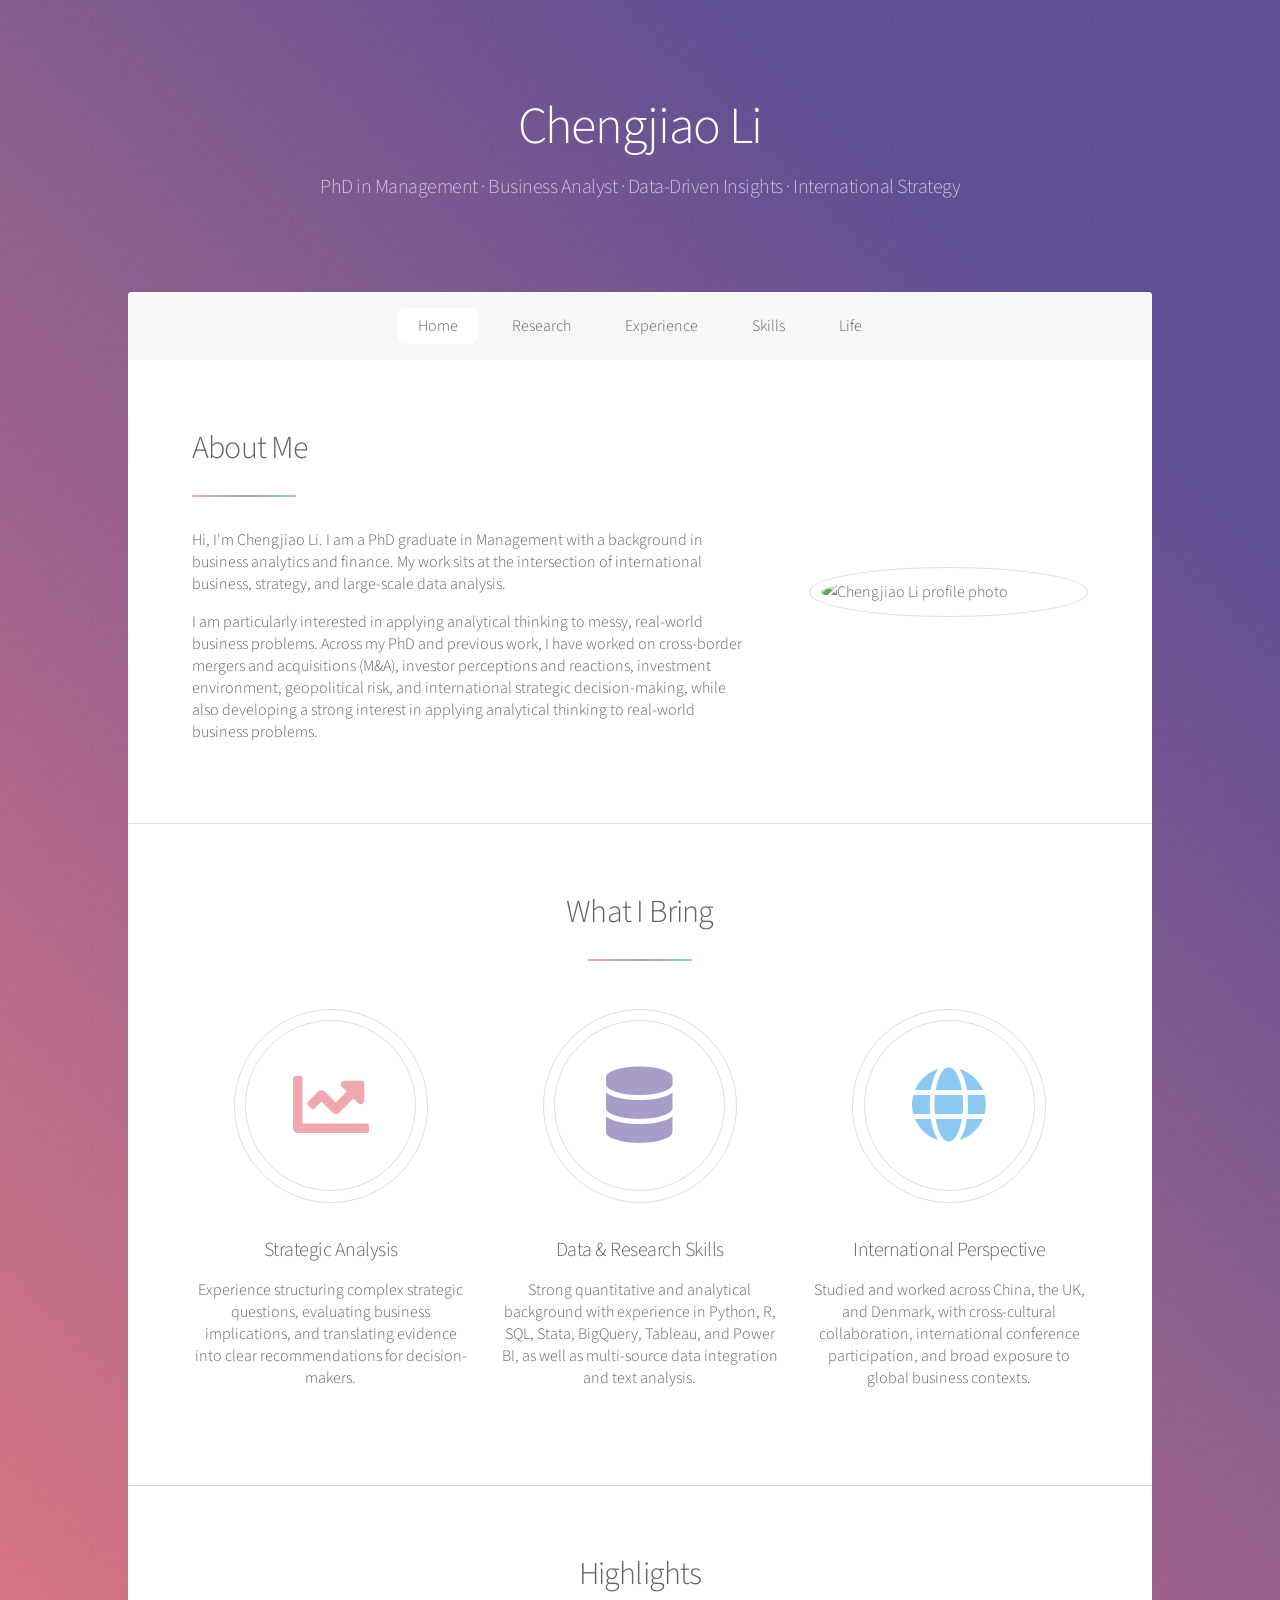
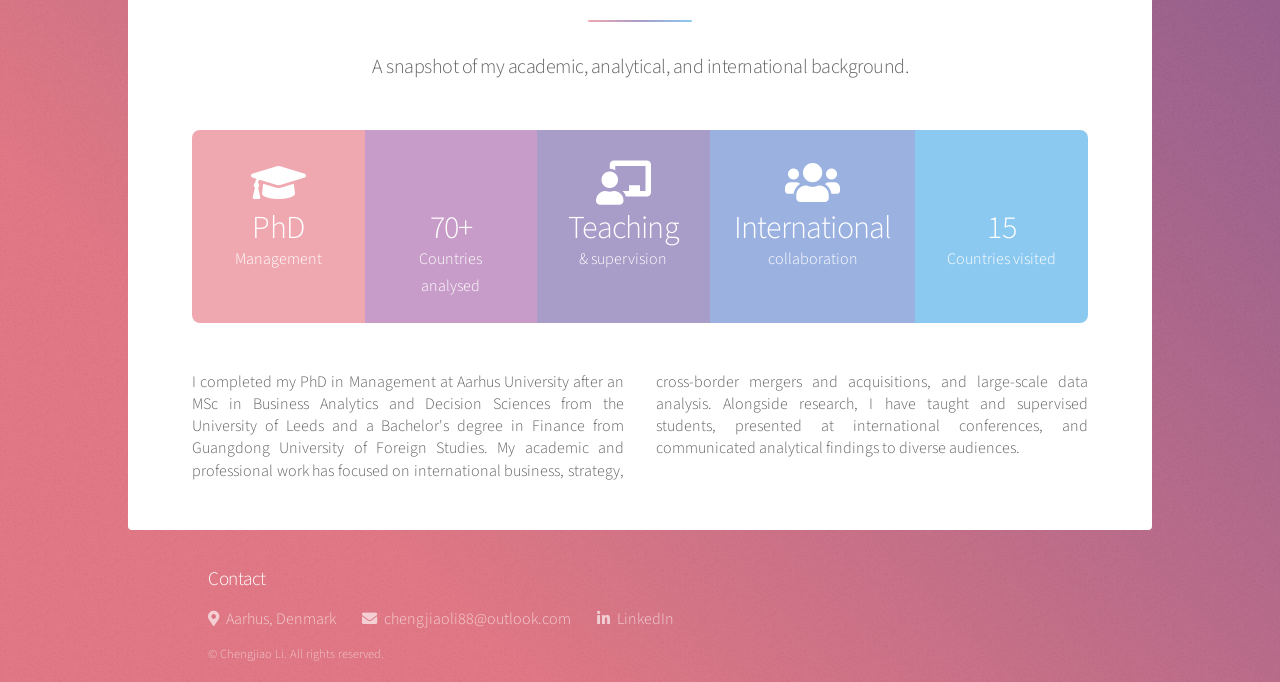
==== commit a18a3bd5: "polished content" ====
--- a/index.html
+++ b/index.html
@@ -26,10 +26,10 @@
 			<nav id="nav">
 				<ul>
 					<li><a href="index.html" class="active">Home</a></li>
-					<li><a href="Research.html">Research</a></li>
-					<li><a href="Experience.html">Experience</a></li>
-					<li><a href="Skills.html">Skills</a></li>
-					<li><a href="Life.html">Life</a></li>
+					<li><a href="research.html">Research</a></li>
+					<li><a href="experience.html">Experience</a></li>
+					<li><a href="skills.html">Skills</a></li>
+					<li><a href="life.html">Life</a></li>
 				</ul>
 			</nav>
 
@@ -49,9 +49,9 @@
 								strategy, and large-scale data analysis.
 							</p>
 							<p>
-								I enjoy turning complex, multi-source information into clear and actionable insights.
-								Across my PhD and previous work, I have worked on cross-border M&amp;A, geopolitical risk,
-								investor reactions, and international strategic decision-making, while also developing a
+								I am particularly interested in applying analytical thinking to messy, real-world business problems.
+								Across my PhD and previous work, I have worked on cross-border mergers and acquisitions (M&A),
+								investor perceptions and reactions, investment environment, geopolitical risk, and international strategic decision-making, while also developing a
 								strong interest in applying analytical thinking to real-world business problems.
 							</p>
 						</div>
@@ -132,25 +132,23 @@
 
 			</div>
 
-			<!-- Footer -->
 			<footer id="footer">
-				<section class="contact-block">
+				<section class="contact-block compact-contact">
 					<h2>Contact</h2>
-
-					<p class="contact-item">
-						<span class="icon solid fa-map-marker-alt"></span>
-						<span>Aarhus, Denmark</span>
-					</p>
-
-					<p class="contact-item">
-						<span class="icon solid fa-envelope"></span>
-						<a href="mailto:chengjiaoli88@outlook.com">chengjiaoli88@outlook.com</a>
-					</p>
-
-					<p class="contact-item">
-						<span class="icon brands fa-linkedin-in"></span>
-						<a href="https://www.linkedin.com/in/chengjiao-li-96b55ba3/" target="_blank" rel="noopener noreferrer">LinkedIn</a>
-					</p>
+					<div class="contact-row">
+						<span class="contact-item">
+							<span class="icon solid fa-map-marker-alt"></span>
+							<span>Aarhus, Denmark</span>
+						</span>
+						<span class="contact-item">
+							<span class="icon solid fa-envelope"></span>
+							<a href="mailto:chengjiaoli88@outlook.com">chengjiaoli88@outlook.com</a>
+						</span>
+						<span class="contact-item">
+							<span class="icon brands fa-linkedin-in"></span>
+							<a href="https://www.linkedin.com/in/chengjiao-li-96b55ba3/" target="_blank" rel="noopener noreferrer">LinkedIn</a>
+						</span>
+					</div>
 				</section>
 
 				<p class="copyright">&copy; Chengjiao Li. All rights reserved.</p>
--- a/assets/css/main.css
+++ b/assets/css/main.css
@@ -3679,86 +3679,6 @@
 
 		}
 
-/* Footer */
-
-	#footer {
-		display: -moz-flex;
-		display: -webkit-flex;
-		display: -ms-flex;
-		display: flex;
-		-moz-flex-wrap: wrap;
-		-webkit-flex-wrap: wrap;
-		-ms-flex-wrap: wrap;
-		flex-wrap: wrap;
-		padding: 5em 5em 3em 5em ;
-		width: calc(100% + 2em);
-		margin: 0 0 3em -2em;
-	}
-
-		#footer > * {
-			width: calc(50% - 2em);
-			margin-left: 2em;
-		}
-
-		#footer .copyright {
-			width: 100%;
-			margin: 2.5em 0 2em 0;
-			font-size: 0.8em;
-			text-align: center;
-		}
-
-		@media screen and (max-width: 1280px) {
-
-			#footer {
-				padding: 4em 4em 2em 4em ;
-			}
-
-		}
-
-		@media screen and (max-width: 980px) {
-
-			#footer {
-				padding: 4em 3em 2em 3em ;
-				display: block;
-				margin: 0 0 3em 0;
-				width: 100%;
-			}
-
-				#footer > * {
-					width: 100%;
-					margin-left: 0;
-					margin-bottom: 3em;
-				}
-
-				#footer .copyright {
-					text-align: left;
-				}
-
-		}
-
-		@media screen and (max-width: 736px) {
-
-			#footer {
-				padding: 3em 2em 1em 2em ;
-			}
-
-		}
-
-		@media screen and (max-width: 480px) {
-
-			#footer {
-				padding: 3em 1.5em 1em 1.5em ;
-			}
-
-		}
-
-		@media screen and (max-width: 480px) {
-
-			#footer {
-				padding: 2.5em 1em 0.5em 1em ;
-			}
-
-		}
 
 /* Wrapper */
 
@@ -3805,4 +3725,85 @@
 			</section>
 
 			<p class="copyright">&copy; Chengjiao Li. Design adapted from HTML5 UP.</p>
-		</footer>		+		</footer>		
+
+/* Global text spacing */
+
+	p {
+		line-height: 1.45;
+		margin: 0 0 1em 0;
+	}
+
+	#main p {
+		line-height: 1.38;
+		margin: 0 0 1em 0;
+	}
+
+/* Footer refinement */
+
+#footer {
+	padding: 2.2em 5em 1.1em 5em;
+	display: block;
+	margin: 0;
+	width: 100%;
+}
+
+#footer .compact-contact {
+	max-width: 42em;
+}
+
+#footer .compact-contact h2 {
+	margin-bottom: 0.65em;
+	font-size: 1.2em;
+}
+
+#footer .contact-row {
+	display: flex;
+	flex-wrap: wrap;
+	gap: 0.8em 1.6em;
+	align-items: center;
+}
+
+#footer .contact-item {
+	display: inline-flex;
+	align-items: center;
+	gap: 0.45em;
+	margin: 0;
+}
+
+#footer .contact-item .icon {
+	font-size: 0.95em;
+}
+
+#footer .contact-item a {
+	border-bottom: none;
+}
+
+#footer .contact-item a:hover {
+	text-decoration: underline;
+}
+
+#footer .copyright {
+	margin: 0.9em 0 0 0;
+	font-size: 0.78em;
+	opacity: 0.9;
+	text-align: left;
+}
+
+@media screen and (max-width: 980px) {
+	#footer {
+		padding: 2em 3em 1em 3em;
+	}
+
+	#footer .contact-row {
+		flex-direction: column;
+		align-items: flex-start;
+		gap: 0.65em;
+	}
+}
+
+@media screen and (max-width: 736px) {
+	#footer {
+		padding: 1.8em 2em 0.9em 2em;
+	}
+}
